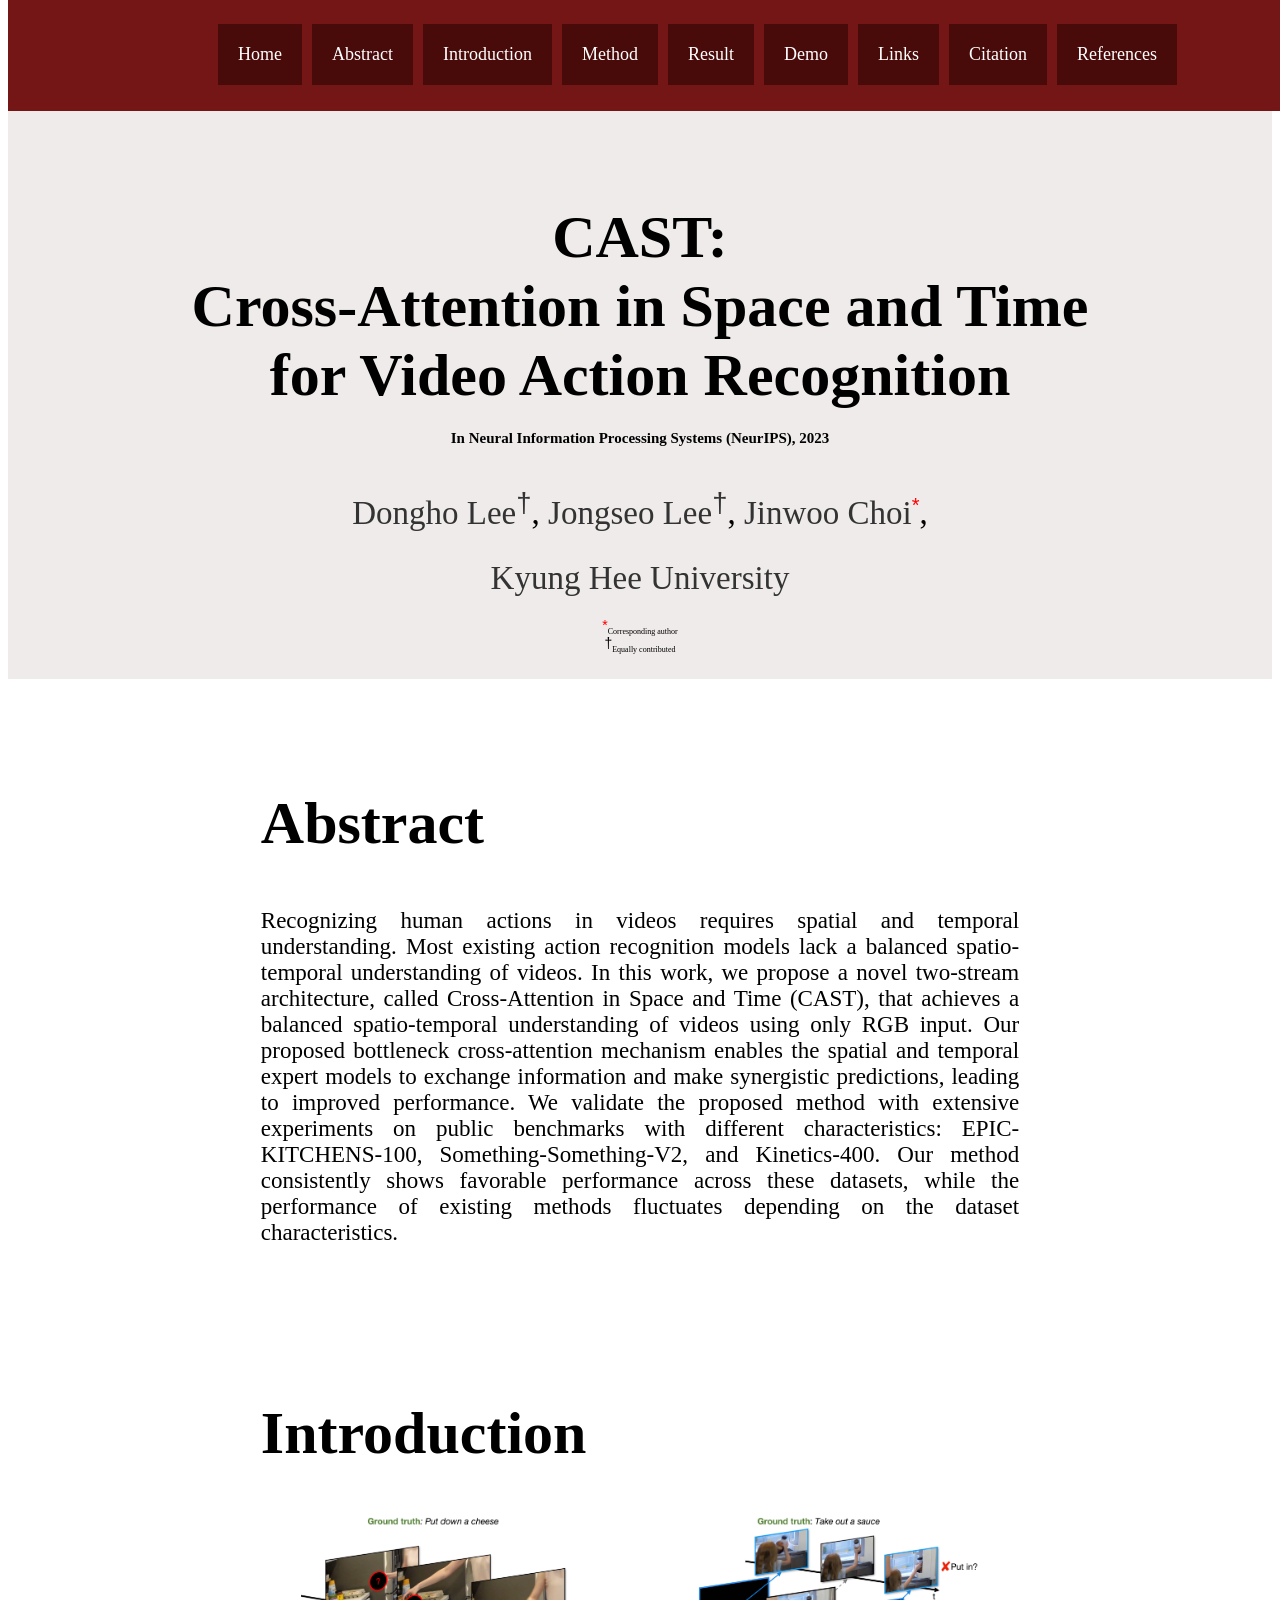
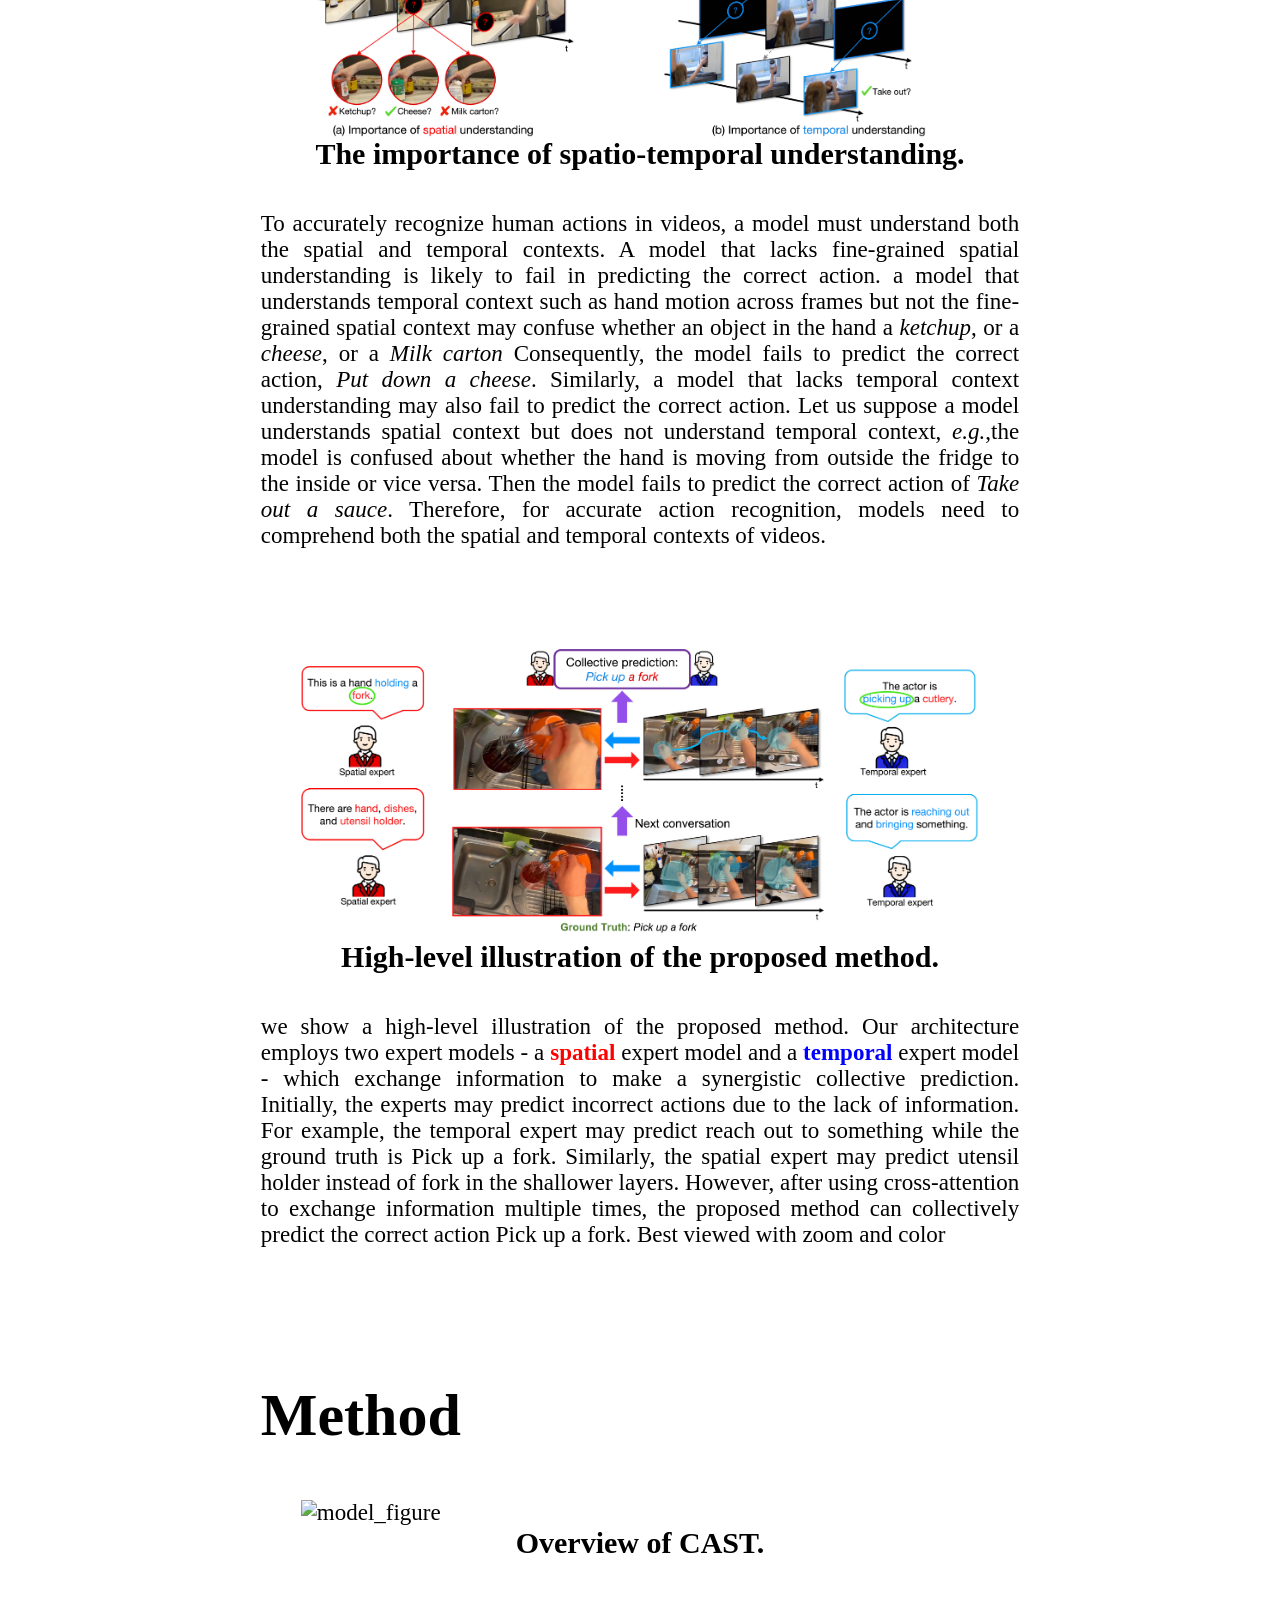
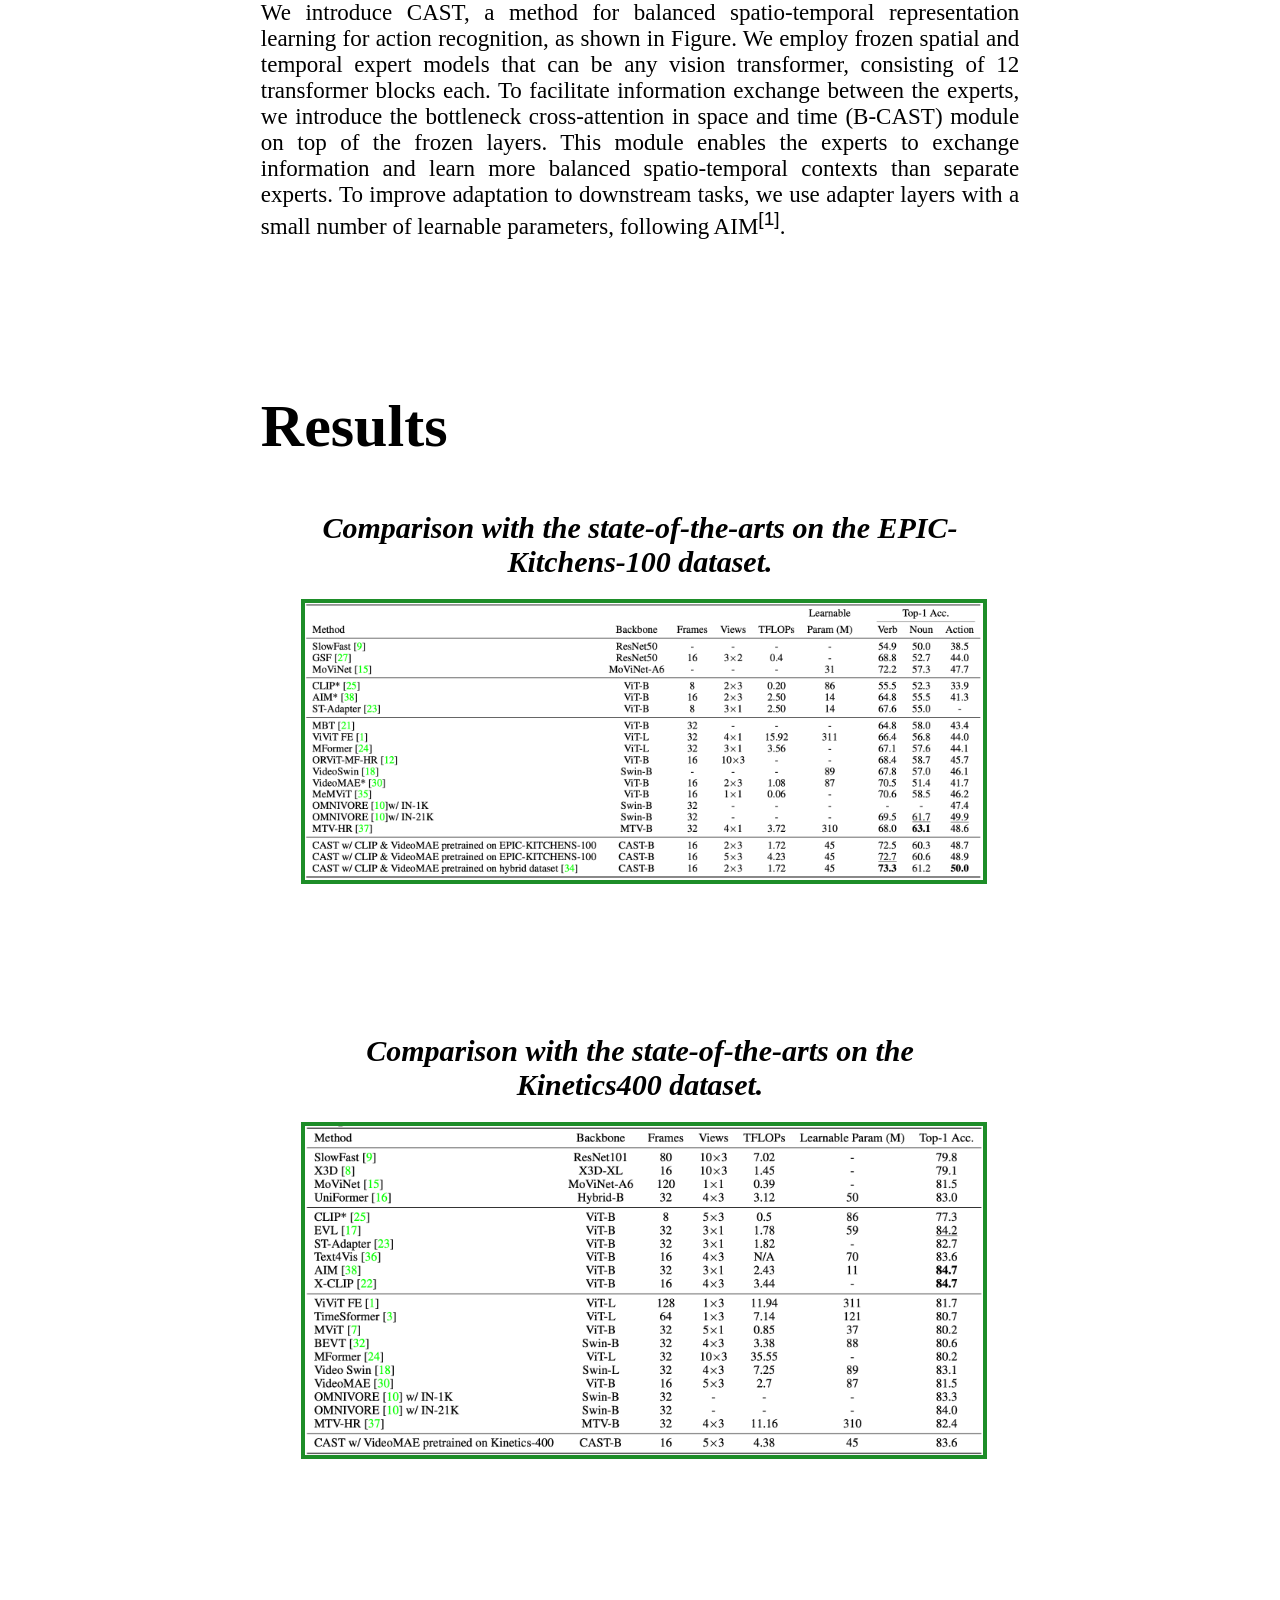
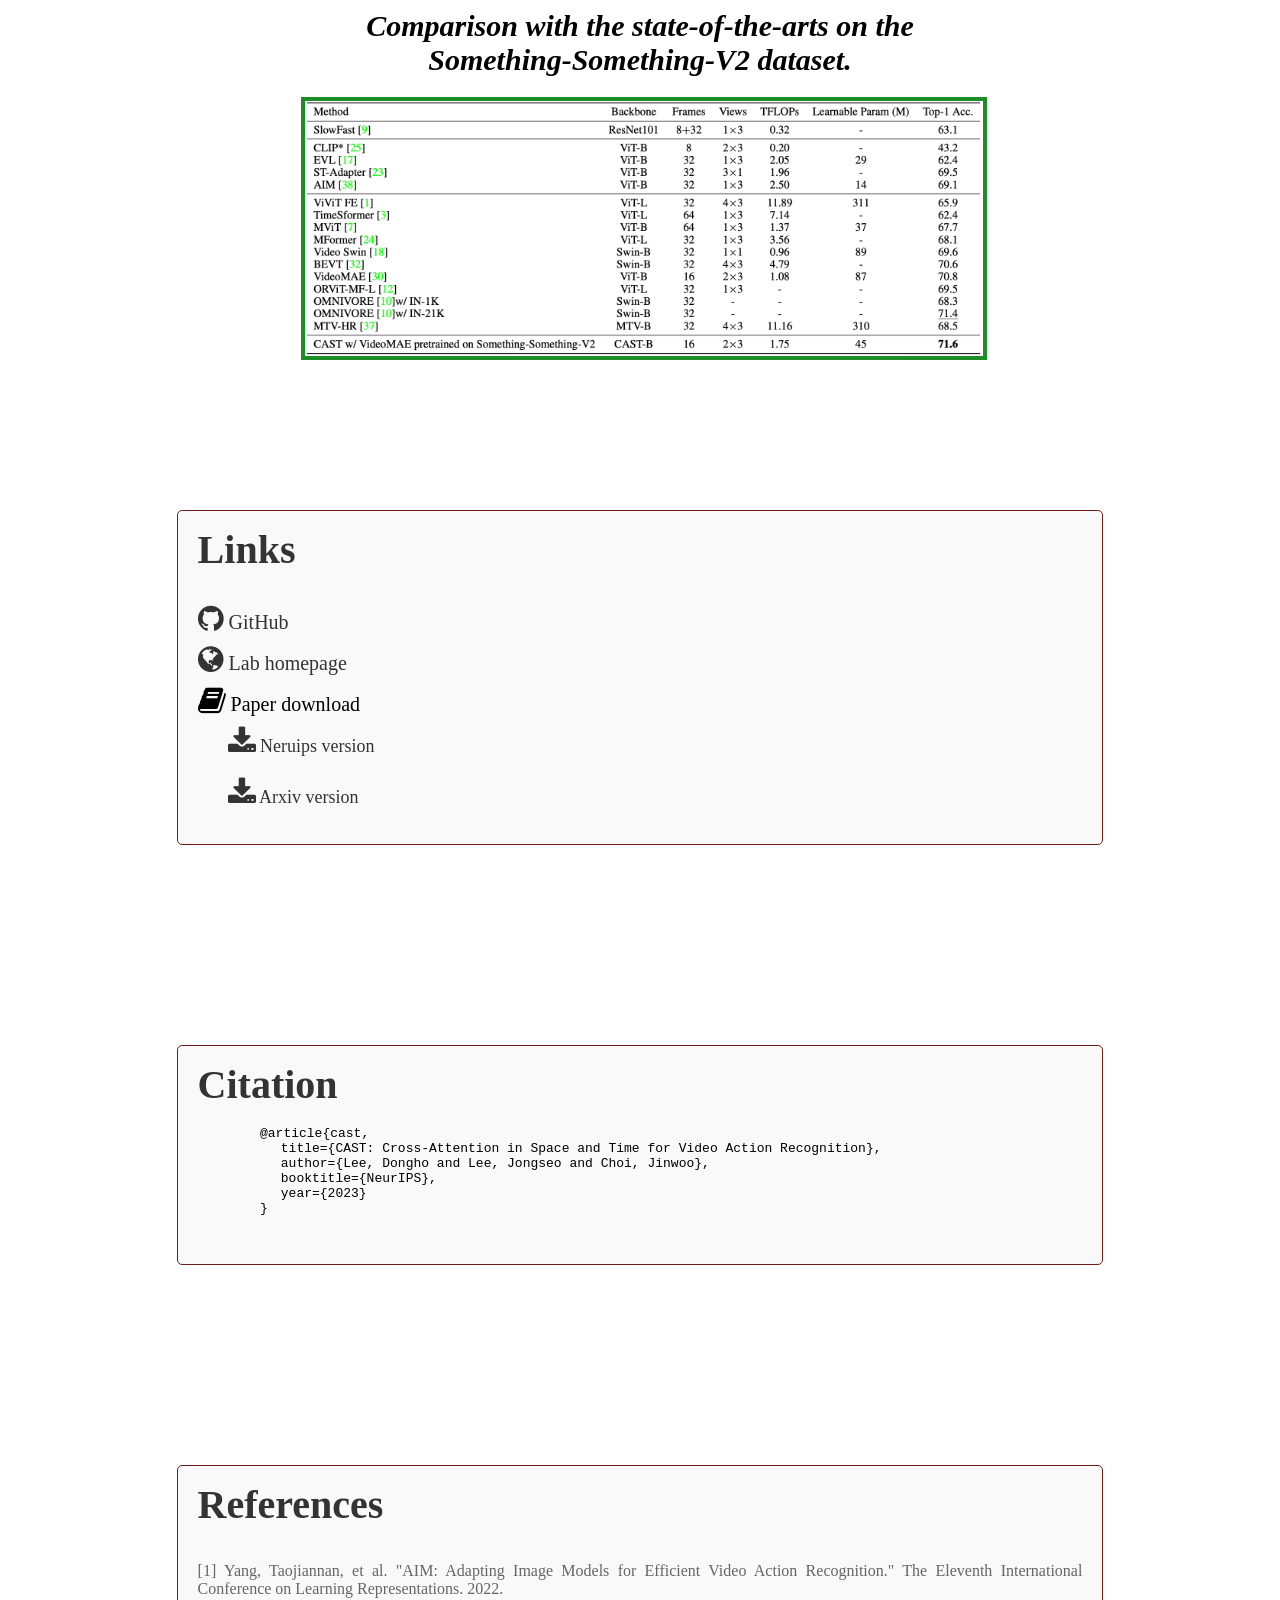
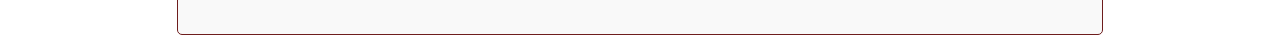
==== docs/index.html @ 3814b24b "ADD bibtex" ====
<!DOCTYPE html>
<html>

<head>
    <title>Your Research Paper</title>
    <link rel="stylesheet" type="text/css" href="styles.css"> <!-- CSS 파일을 연결합니다 -->
    <meta name="author" content="Taojiannan Yang, Yi Zhu, Yusheng Xie, Aston Zhang, Chen Chen, Mu Li">
    <link rel="stylesheet" href="https://cdnjs.cloudflare.com/ajax/libs/font-awesome/4.7.0/css/font-awesome.min.css">

</head>

<body>
    <section id="home">
    </section>
    <header class="red-bar">
        <nav>
            <ul>
                <li><a href="#home">Home</a></li>
                <li><a href="#abstract">Abstract</a></li>
                <li><a href="#introduction">Introduction</a></li>
                <li><a href="#method">Method</a></li>
                <li><a href="#results">Result</a></li>
                <li><a href="#demo">Demo</a></li>
                <li><a href="#links">Links</a></li>
                <li><a href="#citation">Citation</a></li>
                <li><a href="#references">References</a></li>
            </ul>
        </nav>
    </header>


    <div class="author_information">

        <div class="container"></div>
        <section id="paper">
            <h2>CAST:<br>Cross-Attention in Space and Time<br>for Video Action Recognition</h2>
            <!-- 논문 내용을 이어서 작성합니다 -->
        </section>
        <section id="conference">
            <h3>In Neural Information Processing Systems (NeurIPS), 2023</h3>
        </section>
        <p class="authors">
            <a href="" id="dongho">Dongho Lee<sup>†</sup></a>,
            <a href="https://github.com/jong980812" id="jongseo">Jongseo Lee<sup>†</sup></a>,
            <a href="https://sites.google.com/site/jchoivision/" id="jinwoo">Jinwoo Choi<sup>*</sup></a>,

        </p>
        <p class="authors">
            <a href="https://www.khu.ac.kr/eng/main/index.do">Kyung Hee University<sup></sup></a>
        </p>

        <section id="corresponding">
            <sup>*</sup>Corresponding author<br>
            <sup style="color: black;">†</sup>Equally contributed
            <!-- 논문 내용을 이어서 작성합니다 -->
        </section>
    </div>
    <!-- Abstract 문단 추가 -->
    <section id="abstract">
        <h1>Abstract</h1>
        <p>Recognizing human actions in videos requires spatial and temporal understanding.
            Most existing action recognition models lack a balanced spatio-temporal understanding of videos.

            In this work, we propose a novel two-stream architecture, called Cross-Attention in Space and Time
            (CAST), that achieves a balanced spatio-temporal understanding of videos using only RGB input.

            Our proposed bottleneck cross-attention mechanism enables the spatial and temporal expert models to
            exchange information and make synergistic predictions, leading to improved performance.

            We validate the proposed method with extensive experiments on public benchmarks with different
            characteristics: EPIC-KITCHENS-100, Something-Something-V2, and Kinetics-400.

            Our method consistently shows favorable performance across these datasets, while the performance of
            existing methods fluctuates depending on the dataset characteristics.
        </p>
    </section>
    <section id="introduction">
        <h1>Introduction</h1>

        <!-- 첫 번째 그림 및 내용 -->
        <!-- 그림 추가: 이미지 파일 경로를 src에 설정 -->
        <figure>
            <img src="figure/introduction.jpg" alt="introduction_figure" class="introduction">
            <figcaption><strong>The importance of spatio-temporal understanding.</strong></figcaption>
        </figure>
        <p>To accurately recognize human actions in videos, a model must understand both the spatial and temporal
            contexts. A model that lacks fine-grained spatial understanding is likely to fail in predicting the correct
            action.
            a model that understands temporal context such as hand motion across frames but not the fine-grained spatial
            context may confuse whether an object in the hand a <em>ketchup</em>, or a <em>cheese</em>, or a <em>Milk
                carton</em>
            Consequently, the model fails to predict the correct action, <em>Put down a cheese</em>. Similarly, a
            model that lacks temporal context understanding may also fail to predict the correct action.
            Let us suppose a model understands spatial context but does not understand temporal
            context, <em>e.g.</em>,the model is confused about whether the hand is moving from outside the fridge to the
            inside or
            vice versa. Then the model fails to predict the correct action of <em>Take out a sauce</em>. Therefore, for
            accurate action recognition, models need to comprehend both the spatial and temporal contexts of videos.
        </p>
        <figure>
            <img src="figure/motivation.jpg" alt="motivation_figure" class="motivation">
            <figcaption><strong>High-level illustration of the proposed method.</strong></figcaption>
        </figure>

        <p>we show a high-level illustration of the proposed method. Our architecture employs two expert models - a
            <span class="red-text">spatial</span> expert model and a <span class="blue-text">temporal </span>expert
            model - which exchange information to make a synergistic
            collective prediction.
            Initially, the experts may predict incorrect actions due to the lack of information. For example, the
            temporal expert may predict reach out to something while the ground truth is Pick up a fork. Similarly,
            the spatial expert may predict utensil holder instead of fork in the shallower layers. However, after
            using cross-attention to exchange information multiple times, the proposed method can collectively
            predict the correct action Pick up a fork. Best viewed with zoom and color
        </p>
    </section>
    <section id="method">
        <h1>Method</h1>

        <!-- 첫 번째 그림 및 내용 -->
        <!-- 그림 추가: 이미지 파일 경로를 src에 설정 -->
        <figure>
            <img src="figure/model.jpg" alt="model_figure" class="model">
            <figcaption><strong> Overview of CAST.</strong></figcaption>
        </figure>
        <p>We introduce CAST, a method for balanced spatio-temporal representation learning for action recognition, as
            shown in Figure. We employ frozen spatial and temporal expert models that can be any
            vision transformer, consisting of 12 transformer blocks each. To facilitate information exchange between the
            experts, we introduce the bottleneck cross-attention in space and time (B-CAST) module on top of the frozen
            layers. This module enables the experts to exchange information and learn more balanced spatio-temporal
            contexts than separate experts. To improve adaptation to downstream tasks, we use adapter layers with a
            small number of learnable parameters, following AIM<sup>[1]</sup>.</p>
    </section>


    <section id="results">
        <h1>Results</h1>
        <figure>
            <figcaption><strong> Comparison with the state-of-the-arts on the EPIC-Kitchens-100 dataset.</strong></figcaption>
            <img src="table/EK100.png" alt="EK100" class="model">
        </figure>
        <figure>
            <figcaption><strong> Comparison with the state-of-the-arts on the Kinetics400 dataset.</strong></figcaption>
            <img src="table/K400.png" alt="K400" class="model">
        </figure>
        <figure>
            <figcaption><strong> Comparison with the state-of-the-arts on the Something-Something-V2 dataset.</strong></figcaption>
            <img src="table/SSV2.png" alt="SSV2" class="model">
        </figure>
    </section>

    <section id="links">
        <h1>Links</h1>
        <ul>
            <li><a href="https://github.com/potatowarriors/CAST"><i class="fa fa-github"></i> GitHub</a></li>
            <li><a href="https://vll.khu.ac.kr/"><i class="fa fa-globe"></i> Lab homepage</a></li>
            <li>
                <i class="fa fa-book"></i> Paper download
                <ul>
                    <li><a href="#"><i class="fa fa-download"></i> Neruips version</a></li>
                    <li><a href="#"><i class="fa fa-download"></i> Arxiv version</a></li>
                </ul>
            </li>
        </ul>
    </section>
    
    
  <section id="citation">
    <h1>Citation</h1>
    <p style="font-family: monospace; font-size: 1em; white-space: pre;">
        @article{cast,
        &emsp; title={CAST: Cross-Attention in Space and Time for Video Action Recognition},
        &emsp; author={Lee, Dongho and Lee, Jongseo and Choi, Jinwoo},
        &emsp; booktitle={NeurIPS},
        &emsp; year={2023}
        }
    </p>
</section>

    <section id="references">
        <h1>References</h1>
        <p>[1] Yang, Taojiannan, et al. "AIM: Adapting Image Models for Efficient Video Action Recognition." The Eleventh International Conference on Learning Representations. 2022.</p>
    </section>

    

    
</body>

</html>
---- docs/styles.css ----
/* 메뉴 바 스타일 */
/* CSS for uniform h1 font size */
h1 {
    font-size: 40px;
    /* Define your desired font size here */
}

.red-bar {
    background-color: #751616;
    /* 짙은 빨간색 배경색을 설정합니다 */
    color: #fff;
    /* 텍스트 색상을 흰색으로 설정합니다 */
    position: fixed;
    width: 100%;
    /* 위아래 패딩을 추가합니다 */
    padding-left: 200px;
    margin-top: -10px;
}

/* 메뉴 목록 스타일 */
.red-bar ul {
    list-style: none;
    /* 목록 마커를 제거합니다 */
    padding: 0;
}

/* 메뉴 항목 스타일 */
.red-bar ul li {
    display: inline;
    font-family: 'Times New Roman', Times, serif;
    
    font-size: 18px;
    margin-right: 10px;
    background-color: #490a0a;
    padding: 20px 20px;
    text-align: center;
    /* 텍스트 가운데 정렬 추가 */
}

/* 가운데 정렬을 위해 메뉴 바 높이를 조절 */
.red-bar ul {
    list-style: none;
    padding: 10px;
    height: 100%;
    /* 메뉴 바 높이 100%로 설정 */
    display: flex;
    /* 텍스트를 수평 중앙에 정렬 */
    align-items: center;
    /* 텍스트를 수직 중앙에 정렬 */
}

/* 링크 스타일 */
.red-bar a {
    text-decoration: none;
    color: #fff;
}

/* 논문 제목 스타일 */
/* 논문 제목 스타일 예제 */
#paper h2 {
    font-size: 60px;
    /* 글자 크기 설정 */
    color: #000;
    /* 글자 색상 설정 */
    text-align: center;
    /* 가운데 정렬 */
    /* 다른 스타일 속성 추가 가능 */
    font-family: 'Times New Roman', Times, serif;
    background-color: #f0ebeb;
    padding: 20px;
    margin-top: 150px;
    /* 패딩 추가 */

}

/* 저자 정보 컨테이너 스타일 */
.author_information {
    background-color: #f0ebeb;
    /* 배경색 설정 */
    padding: 25px;
    /* 패딩 추가 */
}

/* 저자 목록 스타일 */
.authors {
    font-family: 'Times New Roman', Times, serif;
    /* 폰트 설정 */
    font-size: 20px;
    /* 글자 크기 설정 */
    margin: 0;
    /* 기본 마진 제거 */
    text-align: center;
}


/* 이름 위에 밑줄 스타일 설정 */
.authors a:before {
    content: '';
    /* 가상 요소의 내용은 없음 */
    position: absolute;
    /* 절대 위치 설정 */
    width: 100%;
    /* 너비를 100%로 설정하여 텍스트 아래로 확장 */
    height: 1px;
    /* 밑줄 높이 설정 */
    background-color: #333;
    /* 밑줄 색상 설정 */
    bottom: 0;
    /* 텍스트 아래에 위치 */
    left: 0;
    /* 왼쪽 정렬 */
    transform: scaleX(0);
    /* 초기에 밑줄을 숨김 */
    transition: transform 0.3s;
    /* 변환 효과 지속 시간 설정 */

}

.authors a:hover:before {
    transform: scaleX(1);
    /* 밑줄을 나타나게 함 */
    transform-origin: center;
    /* 중앙에서 시작 */
    background-color: #fc0000;
    /* 밑줄 색상 변경 */
}

/* 마우스 호버 효과: 밑줄 나타남 */

/* 학교이름 */
.author_information p {
    font-family: 'Times New Roman', Times, serif;
    /* 폰트 설정 */
    font-size: 33px;
    /* 글자 크기 설정 */
    color: #000000;
    /* 글자 색상 설정 */
    margin: 20px;
    /* 기본 마진 제거 */
}

/* 각 저자 이름 사이에 수표 스타일 */
#jinwoo sup {
    font-size: 20px;
    /* 글자 크기 설정 */
    color: #fc0000;
    /* 빨간색으로 설정 */
}
sup {
    font-family:sans-serif;

}

/* 이름에 호버 효과 스타일 */
.authors a {
    text-decoration: none;
    /* 링크 밑줄 제거 */
    color: #8a4230;
    /* 기본 글자 색상 */
    position: relative;
    /* 상대 위치 설정 */
    transition: color 0.5s, transform 0.5s;
    /* 색상과 변형에 대한 전환 효과 추가 */

}

.authors a {
    color: #333;
    /* 글자 색상 설정 */
    position: relative;
    /* 상대 위치 설정 */
}

.authors a:hover {
    color: #ff0000;
    /* 호버 상태에서 글자 색상을 빨간색으로 변경 */
    transform: scale(1.2);
    /* 호버 상태에서 글자 크기를 확대 */
}


/* * 스타일 */
#corresponding sup {
    color: #fc0000;
    /* 상위 첨자(* 텍스트) 색상을 빨간색으로 설정 */
    font-size: 14px;
    /* 상위 첨자(* 텍스트)의 글자 크기 설정 */
}

#corresponding {
    color: #000000;
    /* "Corresponding author" 글자 색상을 빨간색으로 설정 */
    font-size: 8px;
    /* 글자 크기 설정 */
    text-align: center;
}

#abstract {
    margin-top: 10px;
    padding: 20px;
    font-size: 20px;
    font-family:'Times New Roman', Times, serif;
}


/*figure*/
#introduction {
    margin-top: 10px;
    font-size: 20px;
    font-family: 'Times New Roman', Times, serif;
}
#introduction figure figcaption {
    margin-top: 0px;
    margin-bottom: 40px;
    font-size: 30px;
    text-align: center;
}
.introduction {
    /* width: 1000px; */
    max-width: 100%;
    height: auto;
    display: block;

    /* margin-left: -100px; */

}
.motivation {
    max-width: 100%;
    height: auto;
    display: block;
    margin: 0 auto;
    margin-top: 100px;
}

#method {
    margin-top: 10px;
    padding: 20px;
    font-size: 20px;
    font-family: 'Times New Roman', Times, serif;
}
#method figure figcaption {
    margin-top: 0px;
    margin-bottom: 40px;

    font-size:30px;
    text-align: center;
}
.model {
    max-width: 100%;
    height: auto;
    display: block;
    margin-top: 100px;
    margin: 0 auto;
}
#results{
    font-family: 'Times New Roman', Times, serif;

}
#results figure figcaption {
    margin-bottom: 20px;
    font-size: 30px;
    font-style: italic;
    text-align: center;
}
#results figure {
    margin-bottom: 150px;
}
#results figure img {
    border: 4px solid #1d8d28;
    /* Add a blue border around the images */
}
#abstract, #introduction, #method, #results, #references {
    /* padding-left: 800px;
    padding-right: 800px; */
    padding-top: 60px; /* 메뉴 바의 높이에 맞게 조절 */
    margin-top: -60px; /* 음수값으로 위로 이동 */
    margin: 0 auto;
    max-width: 60%;
    text-align: justify;
    font-size: 23px;
}
#abstract h1, #introduction h1, #method h1, #results h1, #references h1 {

    font-size: 60px;
}
.red-text {
    color: red;
    font-weight: bold;
}

.blue-text {
    color: blue;
    font-weight: bold;
}
/* Font Awesome 아이콘 라이브러리 설정 */
@import url('https://cdnjs.cloudflare.com/ajax/libs/font-awesome/5.15.3/css/all.min.css');

/* Links 섹션 스타일 */
#links {
    background-color: #f9f9f9;
    padding: 20px;
    max-width: 70%;
    margin: 20px auto;
    border: 1px solid #6e1d1d;
    border-radius: 5px;
    text-align: left;
    margin-bottom: 200px;
}

#links h1 {
    margin-top: -5px;

    font-size: 40px;
    color: #333;
    margin-bottom: 20px;
}

#links ul {
    list-style: none;
    padding: 0;
}

#links li{
    font-size: 20px;
    padding-top: 10px;
}
#links li li {
    padding-left: 30px;
    font-size: 18px;
    margin-bottom: 10px;
}

#links a {
    text-decoration: none;
    color: #333;
    transition: color 0.3s;
}

#links a:hover {
    color: #fc0000;
}
#links i{
    font-size: 30px;
}

#citation {
    background-color: #f9f9f9;
    max-width: 70%;
    padding: 20px;
    border: 1px solid #6e1d1d;
    margin: 40px auto;
    margin-bottom: 200px;
    border-radius: 5px;
}
#citation h1 {
    margin-top: -5px;

    font-size: 40px;
    color: #333;
}
#citation p {
    margin-top: -30px;

    /* font-size: 16px; */
    color: #000000;
}


#references {
    background-color: #f9f9f9;
    max-width: 70%;
    margin-bottom: 200px;
    padding: 20px;
    border: 1px solid #6e1d1d;
    margin: 20px auto;
    border-radius: 5px;
}
#references h1 {
    margin-top: -5px;
    font-size: 40px;
    color: #333;
}
#references p {
    font-size: 16px;
    color: #666;
}

#conference h3 {
    margin-top: -50px;
    margin-bottom: 40px;
    font-size: 15px;
    font-family: 'Times New Roman', Times, serif;
    text-align: center;
}
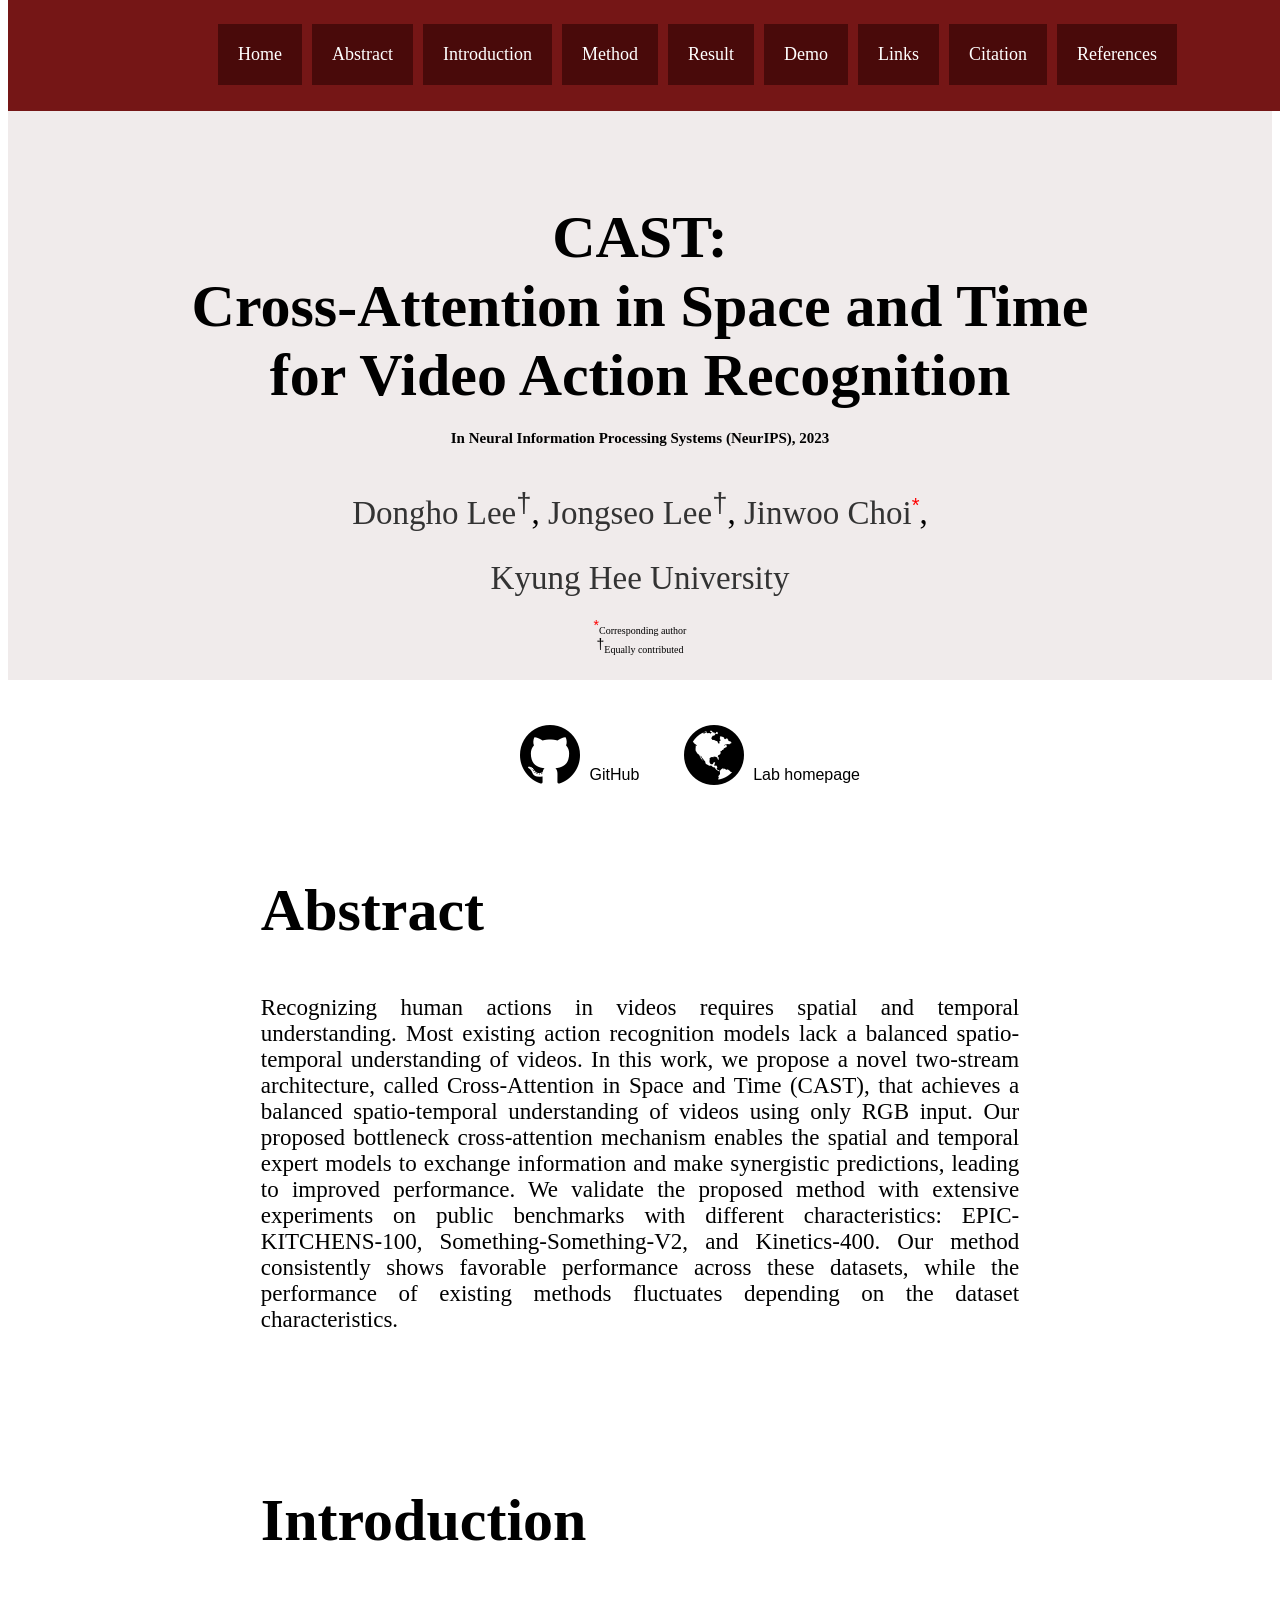
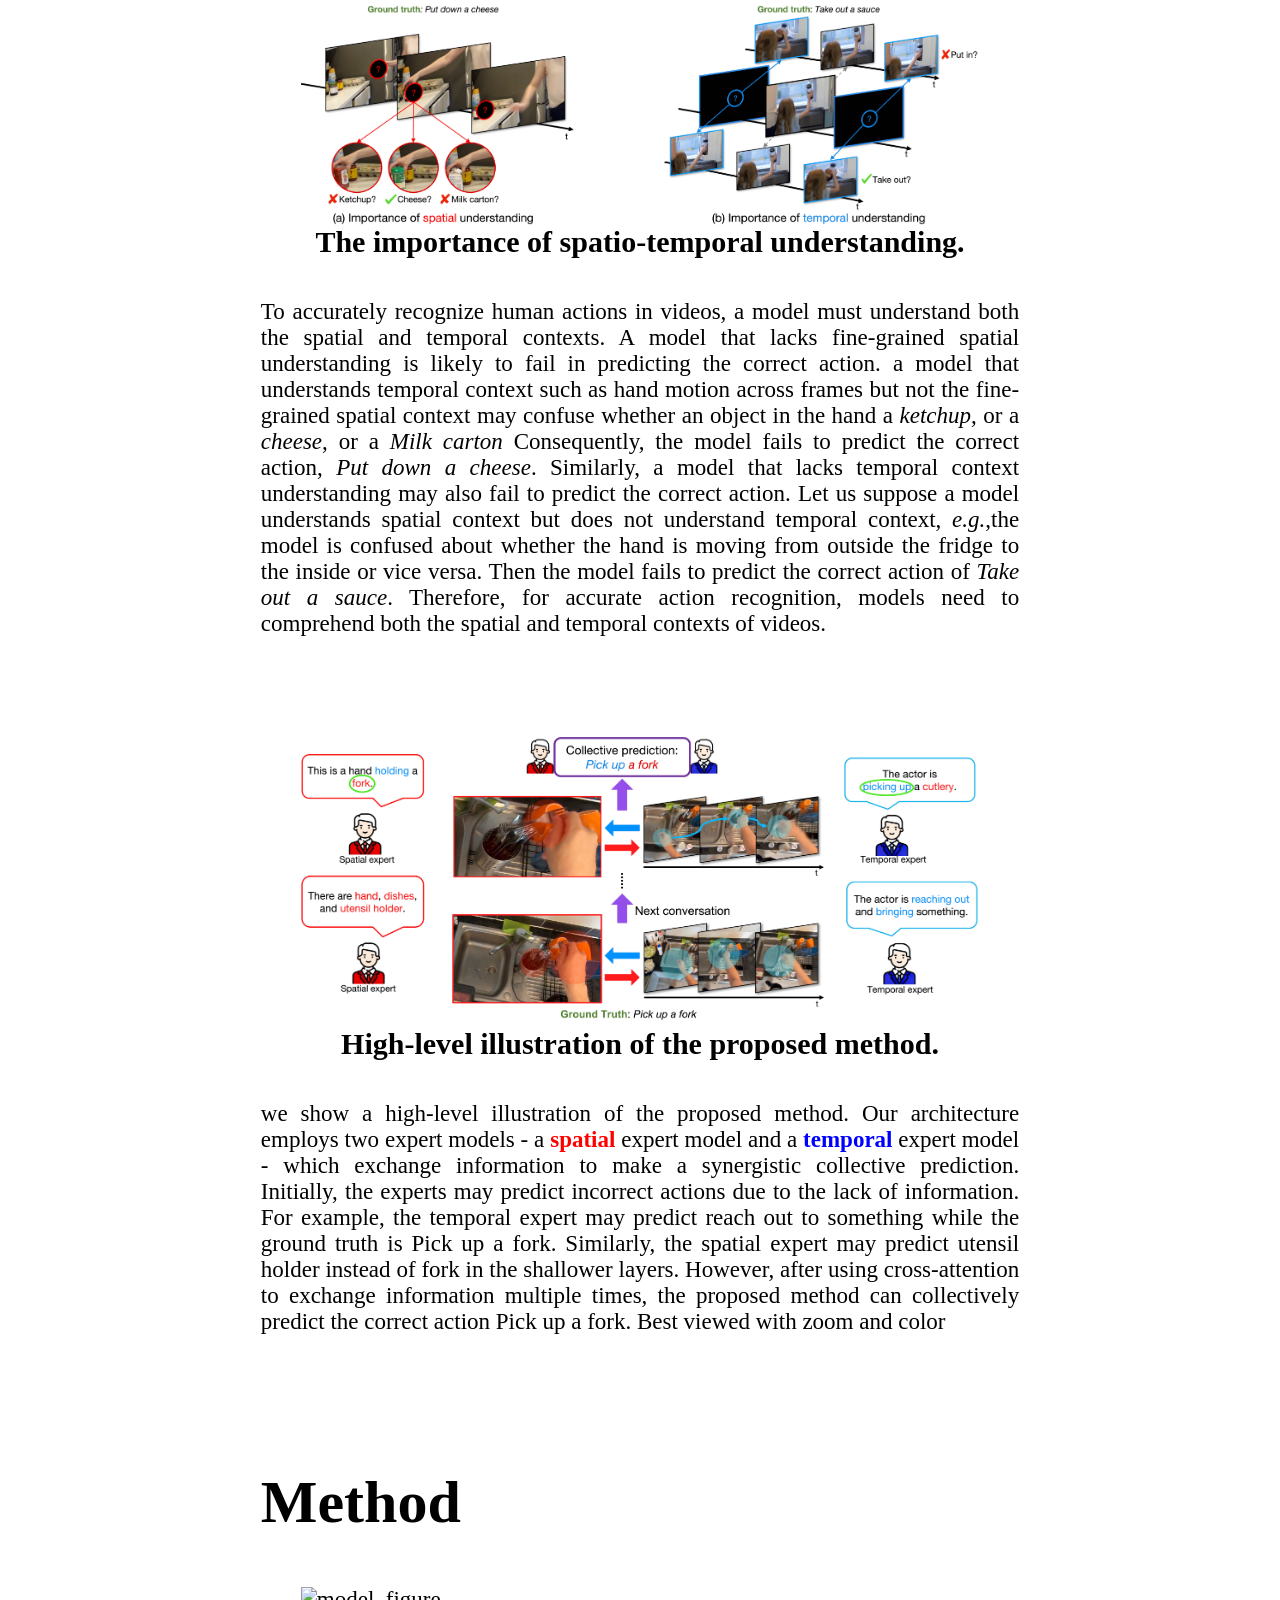
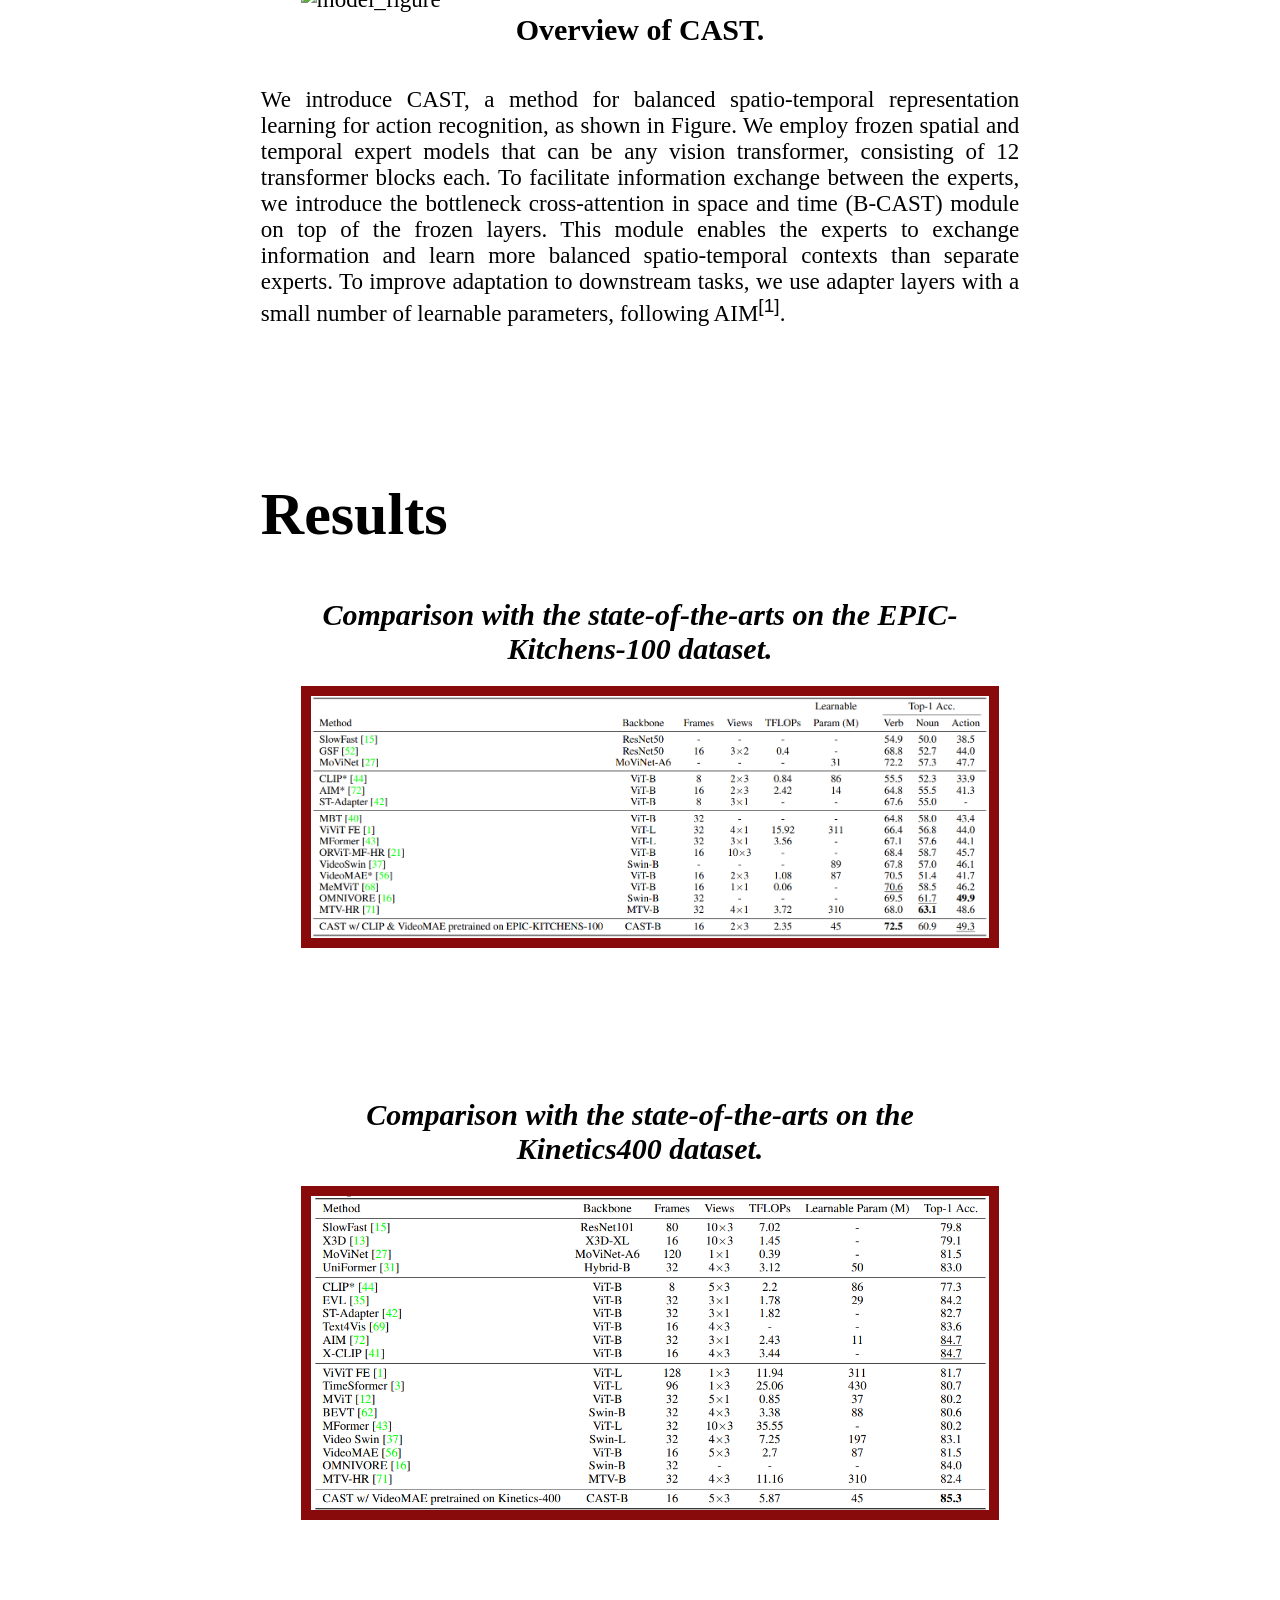
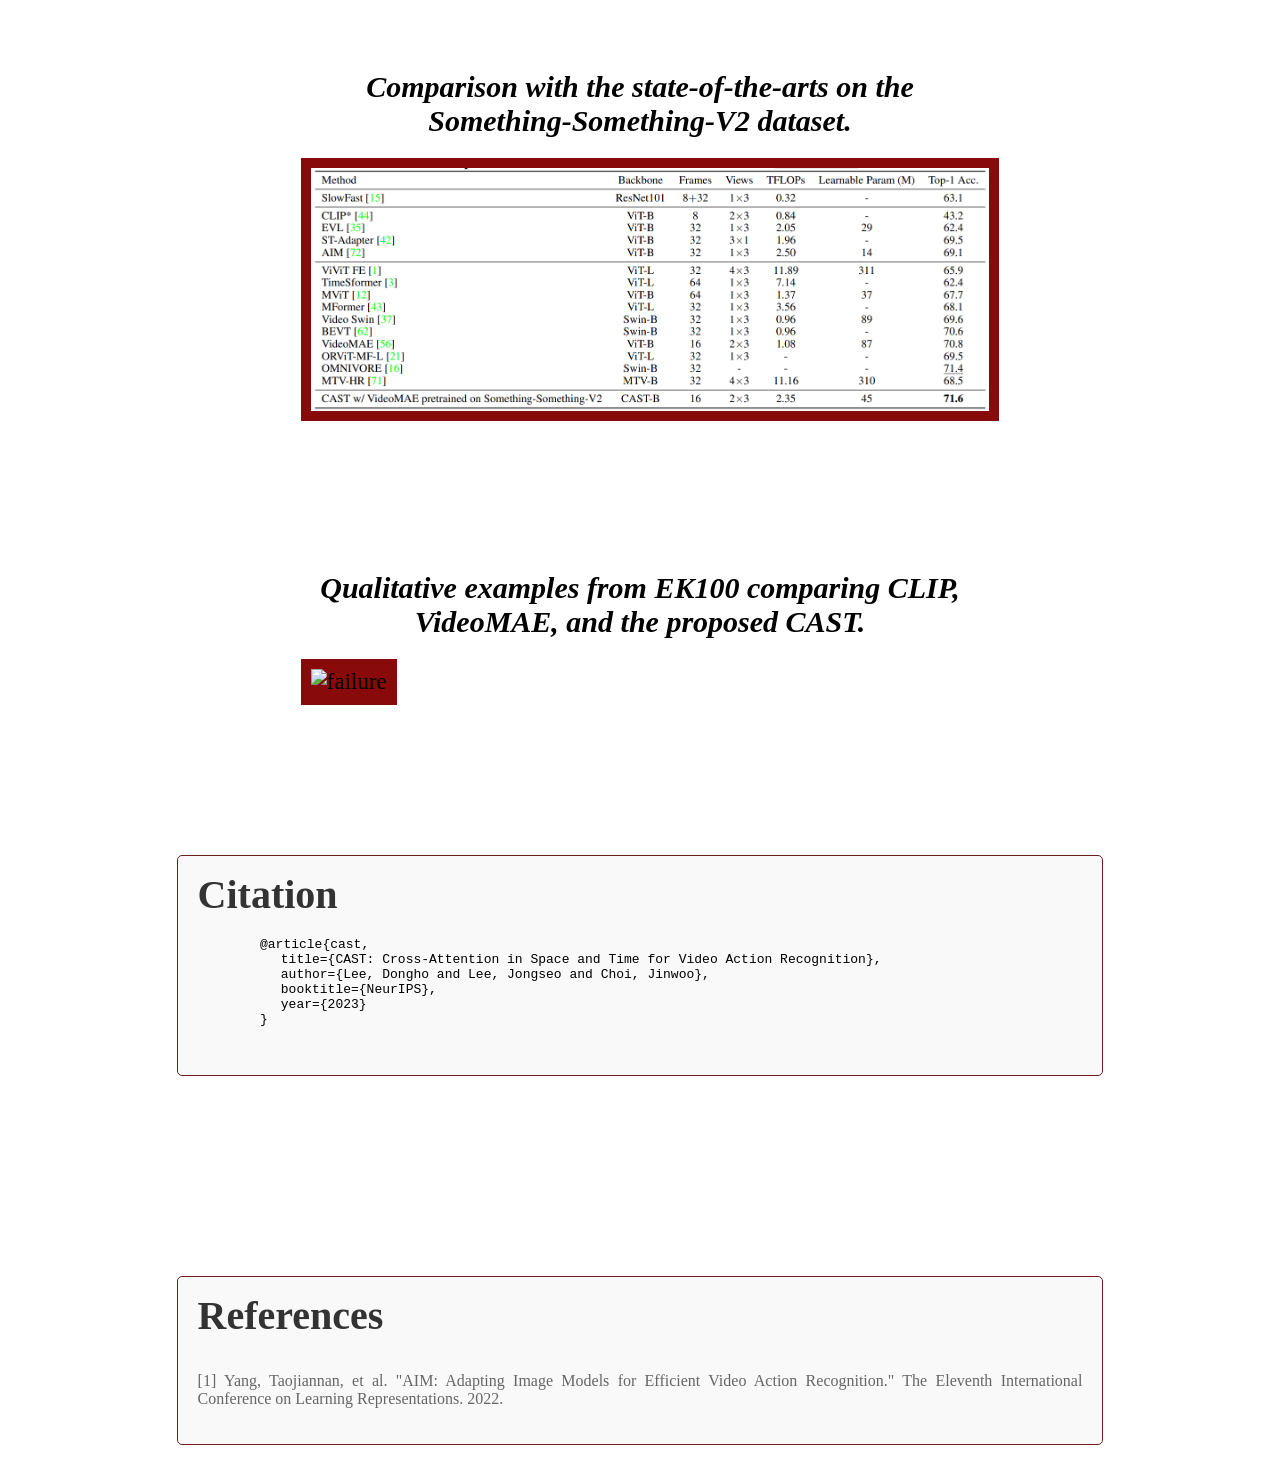
==== commit 5d0d257e: "Change table" ====
--- a/docs/index.html
+++ b/docs/index.html
@@ -2,9 +2,9 @@
 <html>
 
 <head>
-    <title>Your Research Paper</title>
+    <title>CAST:Cross-Attention in Space and Time<br>for Video Action Recognition</title>
     <link rel="stylesheet" type="text/css" href="styles.css"> <!-- CSS 파일을 연결합니다 -->
-    <meta name="author" content="Taojiannan Yang, Yi Zhu, Yusheng Xie, Aston Zhang, Chen Chen, Mu Li">
+    <meta name="author" content="Dongho Lee, Jongseo Lee, Jinwoo Choi">
     <link rel="stylesheet" href="https://cdnjs.cloudflare.com/ajax/libs/font-awesome/4.7.0/css/font-awesome.min.css">
 
 </head>
@@ -24,6 +24,9 @@
                 <li><a href="#links">Links</a></li>
                 <li><a href="#citation">Citation</a></li>
                 <li><a href="#references">References</a></li>
+                <!-- <figure>
+                    <img src="figure/LOGO.png" alt="introduction_figure" class="introduction">
+                </figure> -->
             </ul>
         </nav>
     </header>
@@ -40,13 +43,14 @@
             <h3>In Neural Information Processing Systems (NeurIPS), 2023</h3>
         </section>
         <p class="authors">
-            <a href="" id="dongho">Dongho Lee<sup>†</sup></a>,
+            <a href="https://github.com/potatowarriors/" id="dongho">Dongho Lee<sup>†</sup></a>,
             <a href="https://github.com/jong980812" id="jongseo">Jongseo Lee<sup>†</sup></a>,
             <a href="https://sites.google.com/site/jchoivision/" id="jinwoo">Jinwoo Choi<sup>*</sup></a>,
 
         </p>
         <p class="authors">
-            <a href="https://www.khu.ac.kr/eng/main/index.do">Kyung Hee University<sup></sup></a>
+            <a href="https://www.khu.ac.kr/eng/main/index.do">Kyung Hee University <sup></sup></a>
+            
         </p>
 
         <section id="corresponding">
@@ -54,8 +58,16 @@
             <sup style="color: black;">†</sup>Equally contributed
             <!-- 논문 내용을 이어서 작성합니다 -->
         </section>
+
     </div>
+
     <!-- Abstract 문단 추가 -->
+    <section id="Home_link">
+        <ul>
+            <a href="https://github.com/khuvll/CAST"><i class="fa fa-github"></i> GitHub</a>
+            <a href="https://vll.khu.ac.kr/"><i class="fa fa-globe"></i> Lab homepage</a>
+        </ul>
+    </section>
     <section id="abstract">
         <h1>Abstract</h1>
         <p>Recognizing human actions in videos requires spatial and temporal understanding.
@@ -134,6 +146,7 @@
 
     <section id="results">
         <h1>Results</h1>
+
         <figure>
             <figcaption><strong> Comparison with the state-of-the-arts on the EPIC-Kitchens-100 dataset.</strong></figcaption>
             <img src="table/EK100.png" alt="EK100" class="model">
@@ -146,12 +159,17 @@
             <figcaption><strong> Comparison with the state-of-the-arts on the Something-Something-V2 dataset.</strong></figcaption>
             <img src="table/SSV2.png" alt="SSV2" class="model">
         </figure>
-    </section>
-
-    <section id="links">
+        <figure>
+            <figcaption><strong>Qualitative examples from EK100 comparing CLIP, VideoMAE, and the proposed
+                CAST.</strong></figcaption>
+            <img src="figure/failure.jpg" alt="failure" class="failure">
+        </figure>
+    </section>
+
+    <!-- <section id="links">
         <h1>Links</h1>
         <ul>
-            <li><a href="https://github.com/potatowarriors/CAST"><i class="fa fa-github"></i> GitHub</a></li>
+            <li><a href="https://github.com/khuvll/CAST"><i class="fa fa-github"></i> GitHub</a></li>
             <li><a href="https://vll.khu.ac.kr/"><i class="fa fa-globe"></i> Lab homepage</a></li>
             <li>
                 <i class="fa fa-book"></i> Paper download
@@ -161,7 +179,7 @@
                 </ul>
             </li>
         </ul>
-    </section>
+    </section> -->
     
     
   <section id="citation">
--- a/docs/styles.css
+++ b/docs/styles.css
@@ -54,7 +54,11 @@
     text-decoration: none;
     color: #fff;
 }
-
+.red-bar ul img {
+    max-width: 10%;
+    text-align: center;
+    /* 텍스트 가운데 정렬 추가 */
+}
 /* 논문 제목 스타일 */
 /* 논문 제목 스타일 예제 */
 #paper h2 {
@@ -190,7 +194,7 @@
 #corresponding {
     color: #000000;
     /* "Corresponding author" 글자 색상을 빨간색으로 설정 */
-    font-size: 8px;
+    font-size: 10px;
     /* 글자 크기 설정 */
     text-align: center;
 }
@@ -266,9 +270,13 @@
     margin-bottom: 150px;
 }
 #results figure img {
-    border: 4px solid #1d8d28;
+    max-width: 100%;
+    background-color: #890a0a;
+    padding: 10px;
+
     /* Add a blue border around the images */
 }
+
 #abstract, #introduction, #method, #results, #references {
     /* padding-left: 800px;
     padding-right: 800px; */
@@ -393,3 +401,45 @@
     text-align: center;
 }
 
+#Home_link {
+    margin-left: 100px;
+    margin-top: 40px;
+    text-align: center;
+    margin-bottom: -40px;
+    font-family:Arial, Helvetica, sans-serif
+}
+
+#Home_link ul {
+    list-style: none;
+    padding: 0;
+}
+
+#Home_link li {
+    display: flex;
+    align-items: center;
+    margin: 10px 0;
+}
+
+#Home_link i {
+    margin-right: 5px;
+    font-size: 70px;
+}
+
+#Home_link a {
+    text-decoration: none;
+    color: #000000;
+    /* padding: 25px 20px; */
+    padding-top: 50px;
+    padding-left: 10px;
+    padding-right: 10px;
+    padding-bottom: 10px;
+    border-radius: 5px;
+    transition: background-color 0.3s, color 0.3s;
+    margin-left: 10px; /* 왼쪽 패딩 추가 */
+    margin-right: 10px; /* 오른쪽 패딩 추가 */
+}
+
+#Home_link a:hover {
+    background-color: #993030; /* 호버 상태에서 배경 색상 변경 */
+    color: #fff; /* 호버 상태에서 텍스트 색상 변경 */
+}
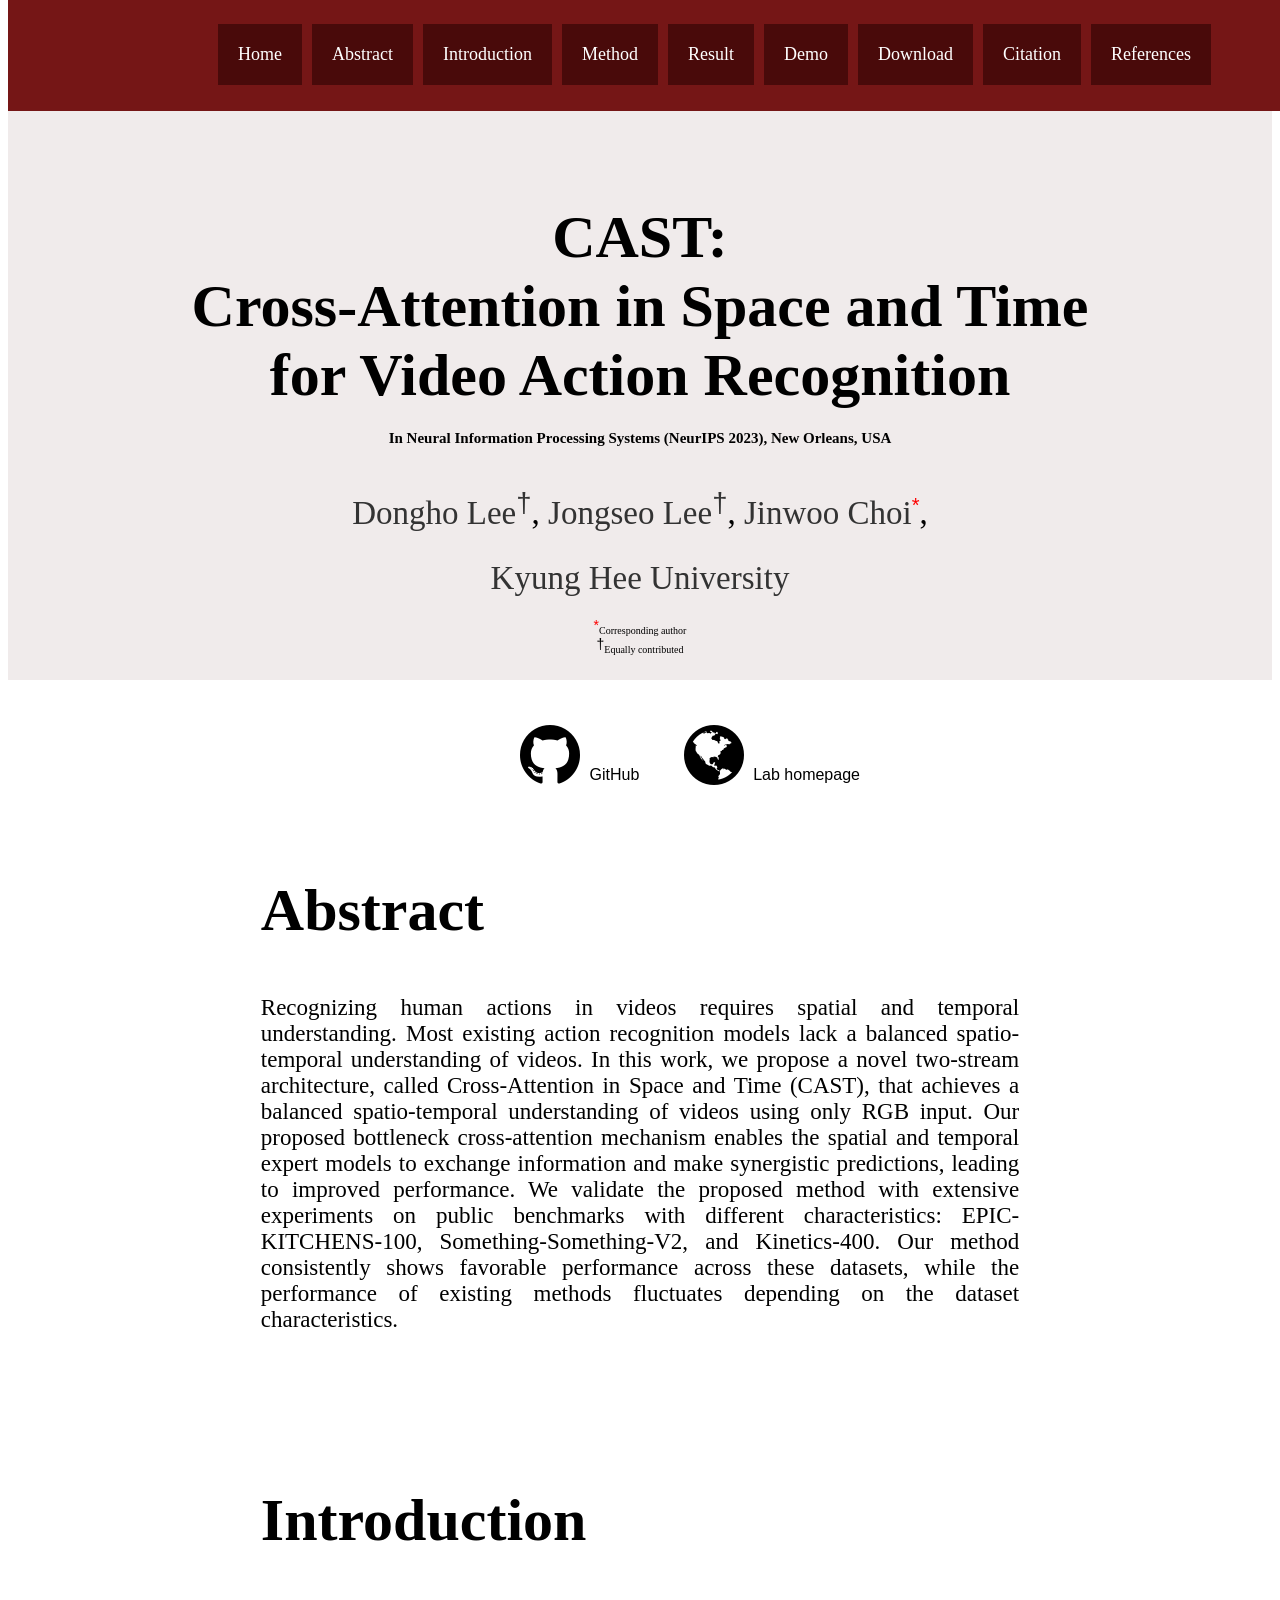
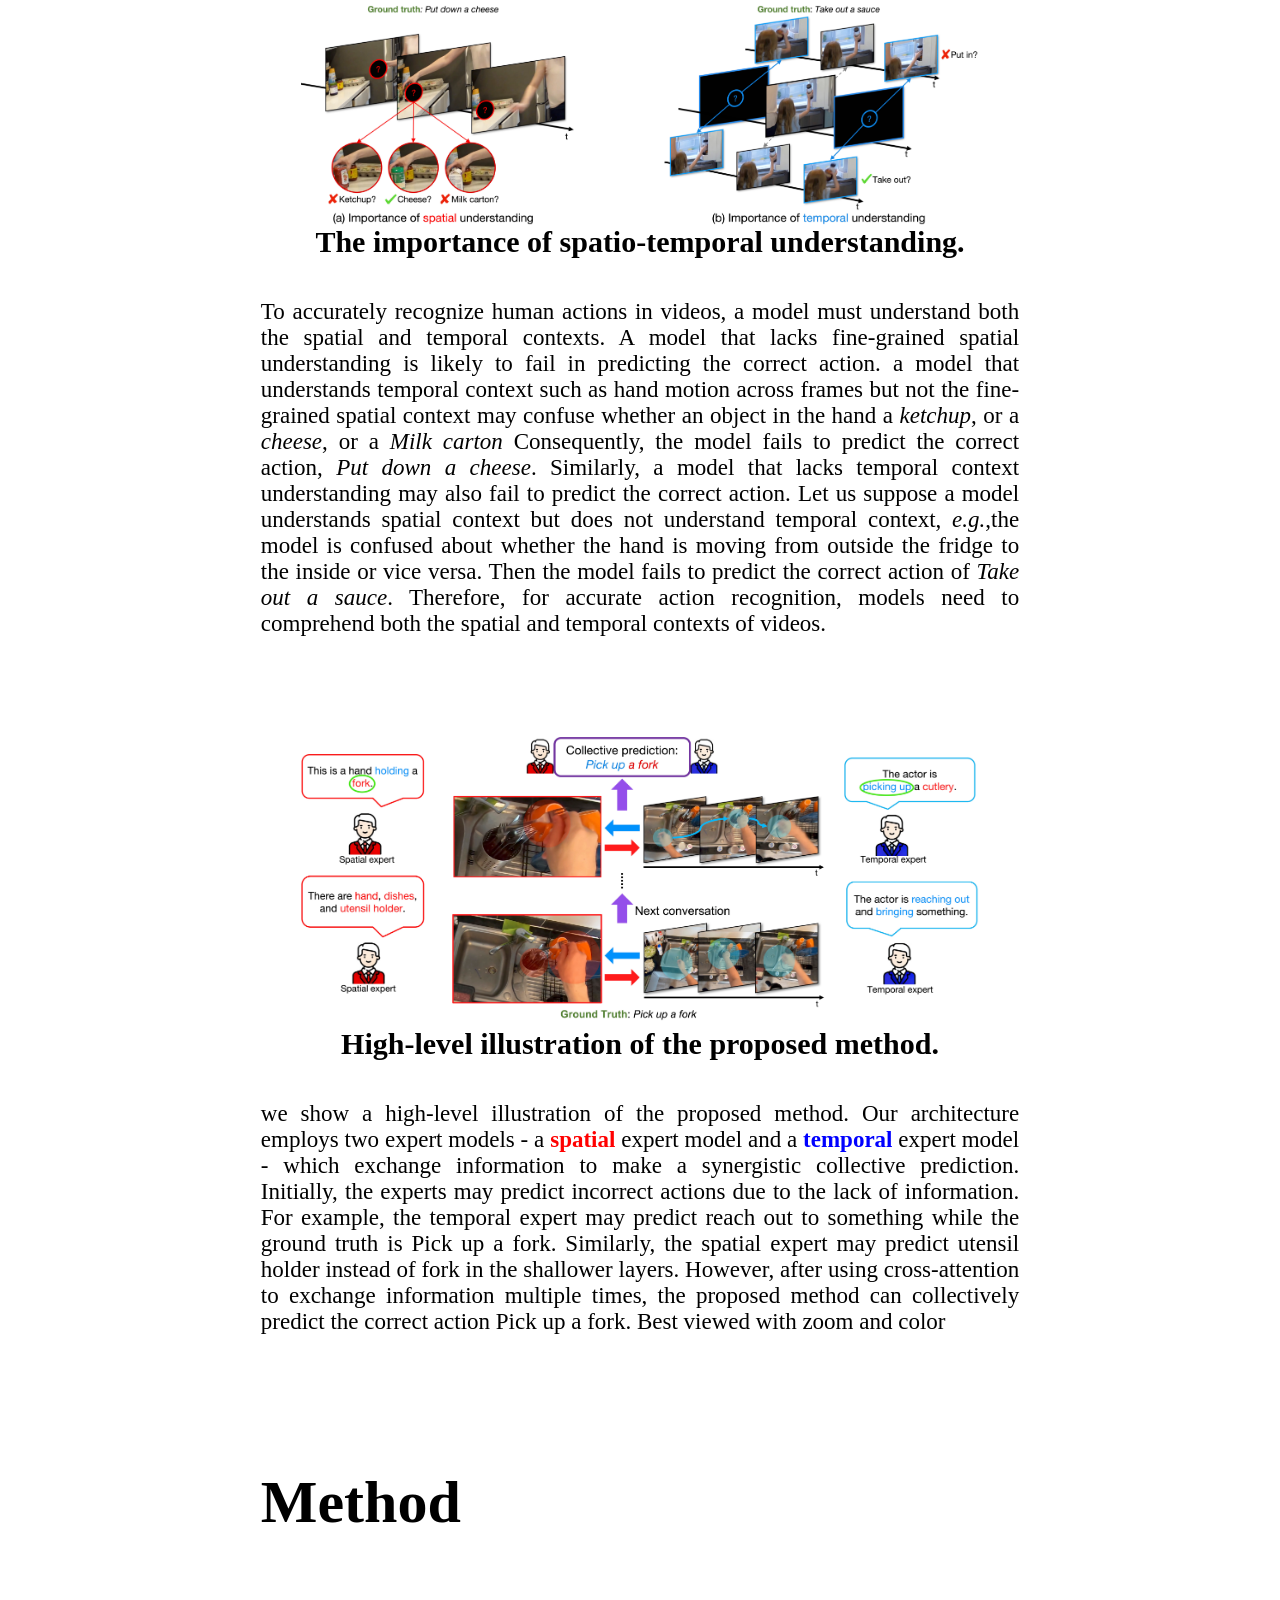
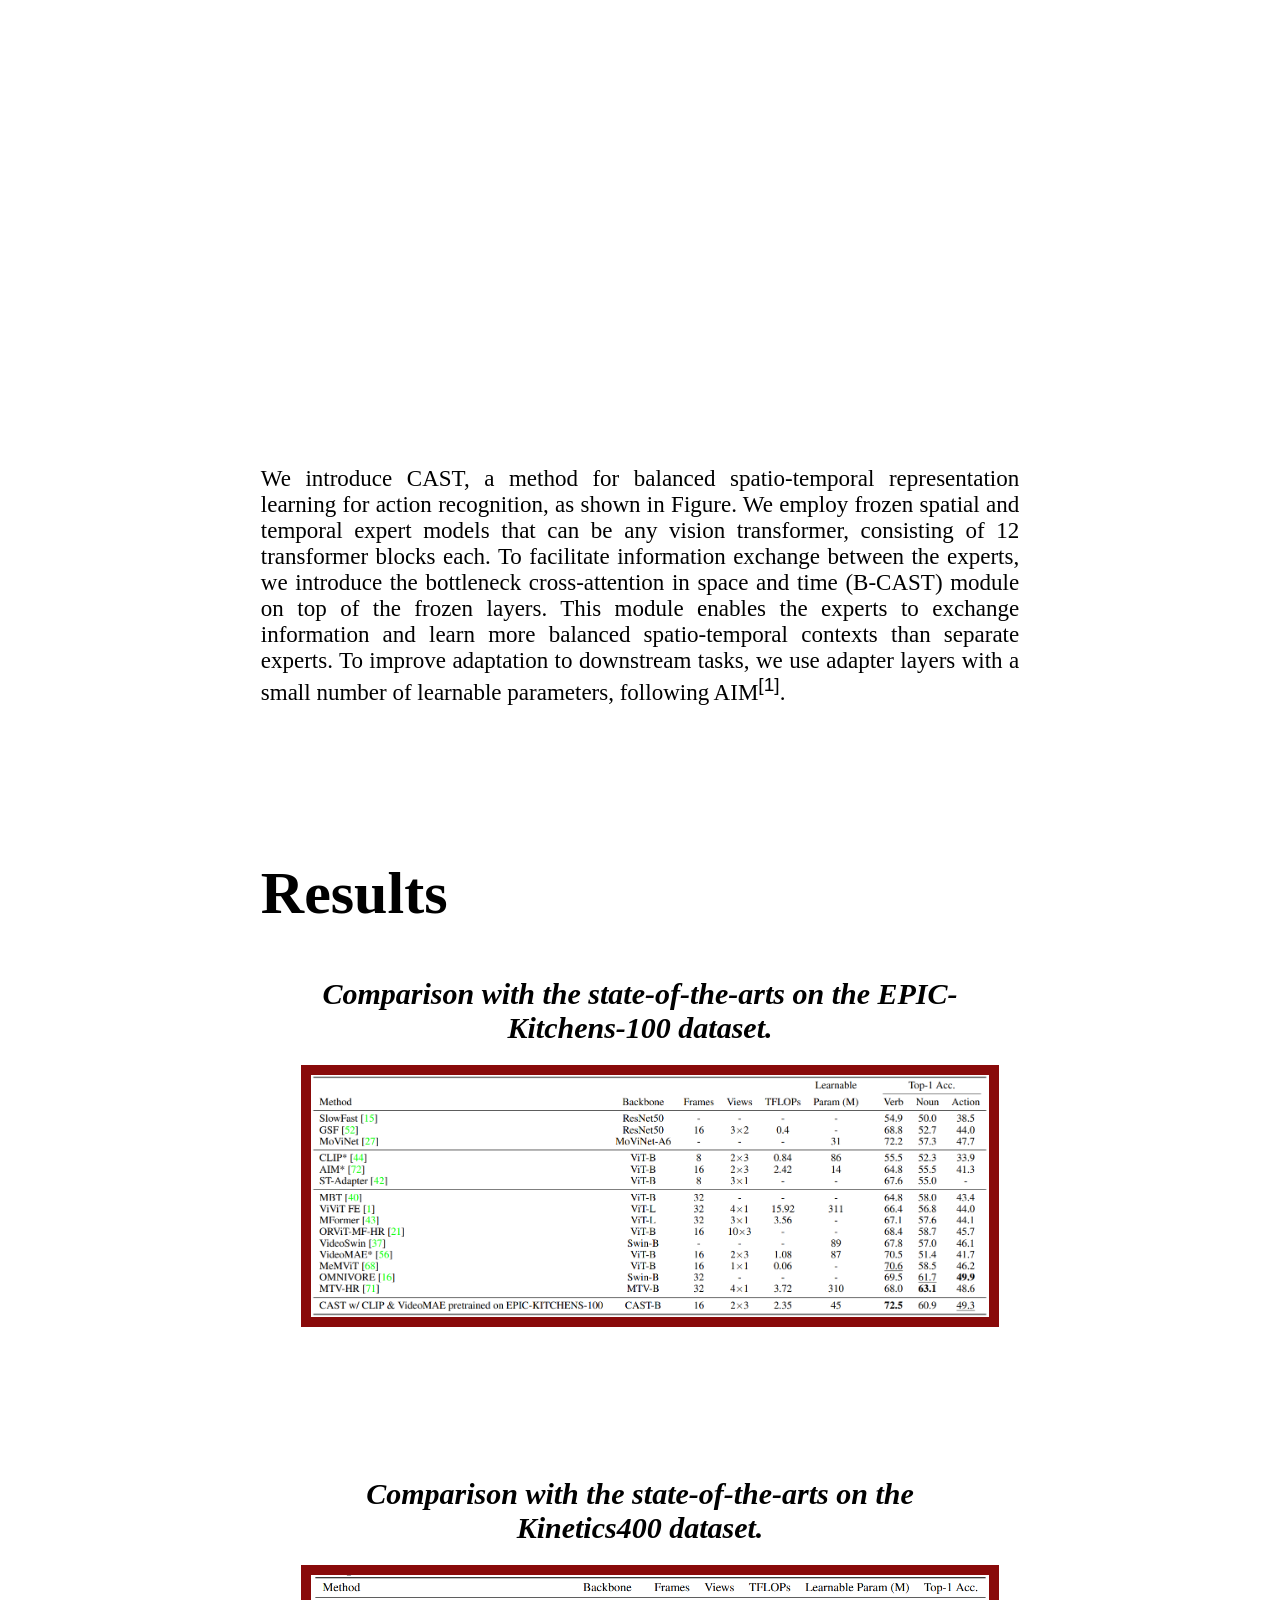
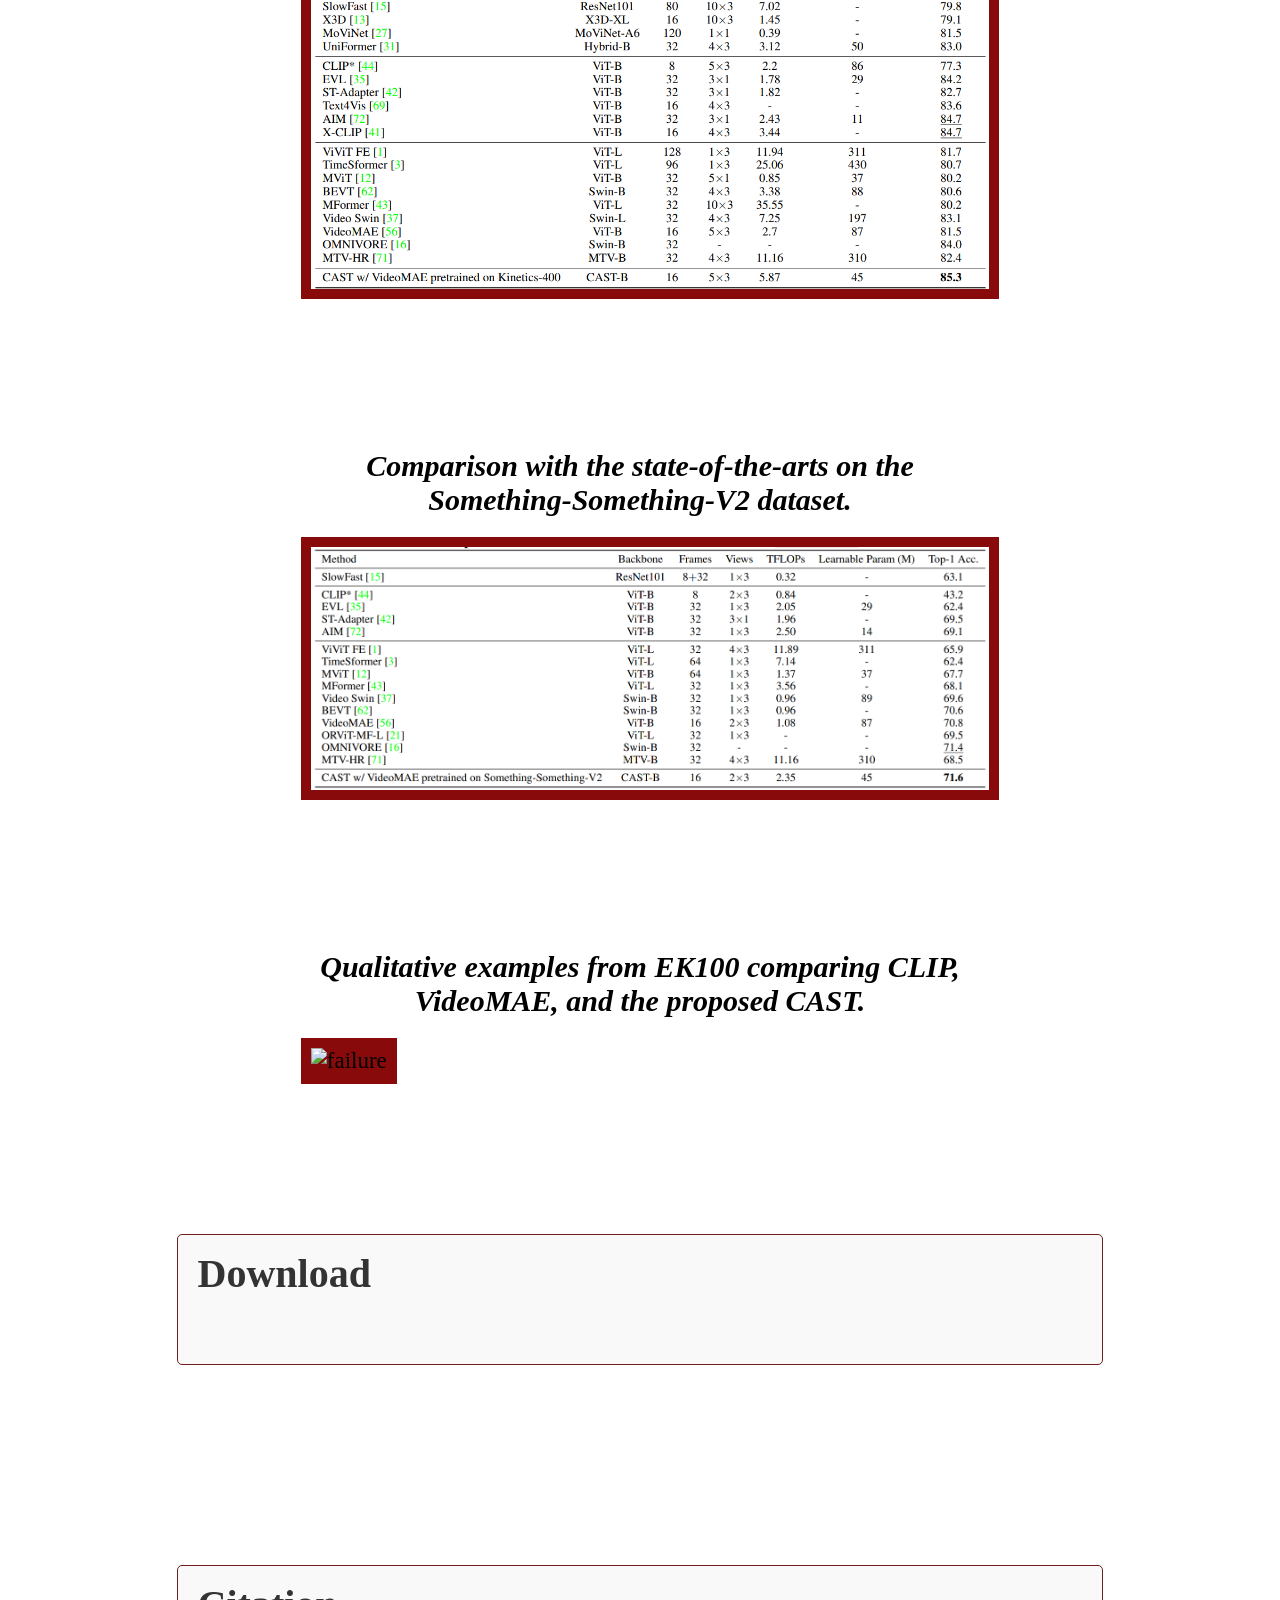
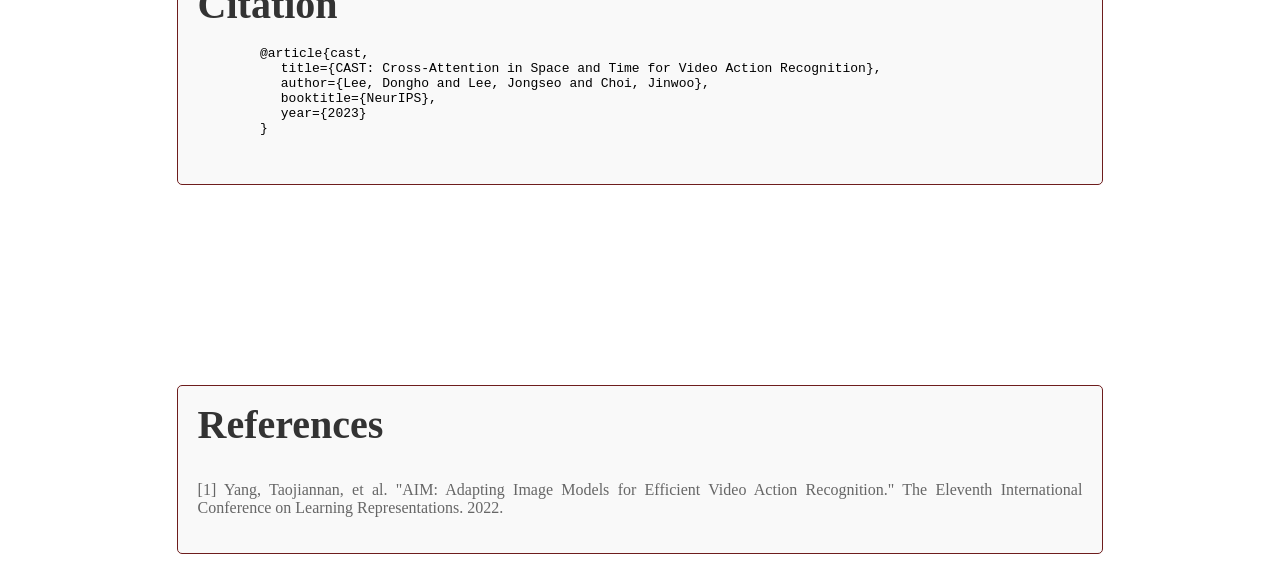
==== commit 1afe7ebc: "method gif add" ====
--- a/docs/index.html
+++ b/docs/index.html
@@ -2,7 +2,7 @@
 <html>
 
 <head>
-    <title>CAST:Cross-Attention in Space and Time<br>for Video Action Recognition</title>
+    <title>CAST:Cross-Attention in Space and Time for Video Action Recognition</title>
     <link rel="stylesheet" type="text/css" href="styles.css"> <!-- CSS 파일을 연결합니다 -->
     <meta name="author" content="Dongho Lee, Jongseo Lee, Jinwoo Choi">
     <link rel="stylesheet" href="https://cdnjs.cloudflare.com/ajax/libs/font-awesome/4.7.0/css/font-awesome.min.css">
@@ -21,7 +21,7 @@
                 <li><a href="#method">Method</a></li>
                 <li><a href="#results">Result</a></li>
                 <li><a href="#demo">Demo</a></li>
-                <li><a href="#links">Links</a></li>
+                <li><a href="#download">Download</a></li>
                 <li><a href="#citation">Citation</a></li>
                 <li><a href="#references">References</a></li>
                 <!-- <figure>
@@ -40,7 +40,7 @@
             <!-- 논문 내용을 이어서 작성합니다 -->
         </section>
         <section id="conference">
-            <h3>In Neural Information Processing Systems (NeurIPS), 2023</h3>
+            <h3>In Neural Information Processing Systems (NeurIPS 2023), New Orleans, USA</h3>
         </section>
         <p class="authors">
             <a href="https://github.com/potatowarriors/" id="dongho">Dongho Lee<sup>†</sup></a>,
@@ -64,7 +64,7 @@
     <!-- Abstract 문단 추가 -->
     <section id="Home_link">
         <ul>
-            <a href="https://github.com/khuvll/CAST"><i class="fa fa-github"></i> GitHub</a>
+            <a href="https://github.com/KHU-VLL/CAST"><i class="fa fa-github"></i> GitHub</a>
             <a href="https://vll.khu.ac.kr/"><i class="fa fa-globe"></i> Lab homepage</a>
         </ul>
     </section>
@@ -131,8 +131,13 @@
         <!-- 첫 번째 그림 및 내용 -->
         <!-- 그림 추가: 이미지 파일 경로를 src에 설정 -->
         <figure>
-            <img src="figure/model.jpg" alt="model_figure" class="model">
-            <figcaption><strong> Overview of CAST.</strong></figcaption>
+            <!-- <img src="figure/ezgif.com-video-to-gif.gif" alt="model_figure" class="model">
+            <figcaption><strong> Overview of CAST.</strong></figcaption> -->
+            <video width="900" autoplay loop>
+                <source src="figure/model_animation.mp4" type="video/mp4">
+                Your browser does not support the video tag.
+            </video>
+            
         </figure>
         <p>We introduce CAST, a method for balanced spatio-temporal representation learning for action recognition, as
             shown in Figure. We employ frozen spatial and temporal expert models that can be any
@@ -180,7 +185,11 @@
             </li>
         </ul>
     </section> -->
-    
+    <section id="download">
+        <h1>Download</h1>
+        <p style="font-family: monospace; font-size: 1em; white-space: pre;">
+        </p>
+    </section>
     
   <section id="citation">
     <h1>Citation</h1>
--- a/docs/styles.css
+++ b/docs/styles.css
@@ -245,7 +245,7 @@
 #method figure figcaption {
     margin-top: 0px;
     margin-bottom: 40px;
-
+    max-width: 100%;
     font-size:30px;
     text-align: center;
 }
@@ -443,3 +443,25 @@
     background-color: #993030; /* 호버 상태에서 배경 색상 변경 */
     color: #fff; /* 호버 상태에서 텍스트 색상 변경 */
 }
+
+#download {
+    background-color: #f9f9f9;
+    max-width: 70%;
+    padding: 20px;
+    border: 1px solid #6e1d1d;
+    margin: 40px auto;
+    margin-bottom: 200px;
+    border-radius: 5px;
+}
+#download h1 {
+    margin-top: -5px;
+
+    font-size: 40px;
+    color: #333;
+}
+#download p {
+    margin-top: -30px;
+
+    /* font-size: 16px; */
+    color: #000000;
+}
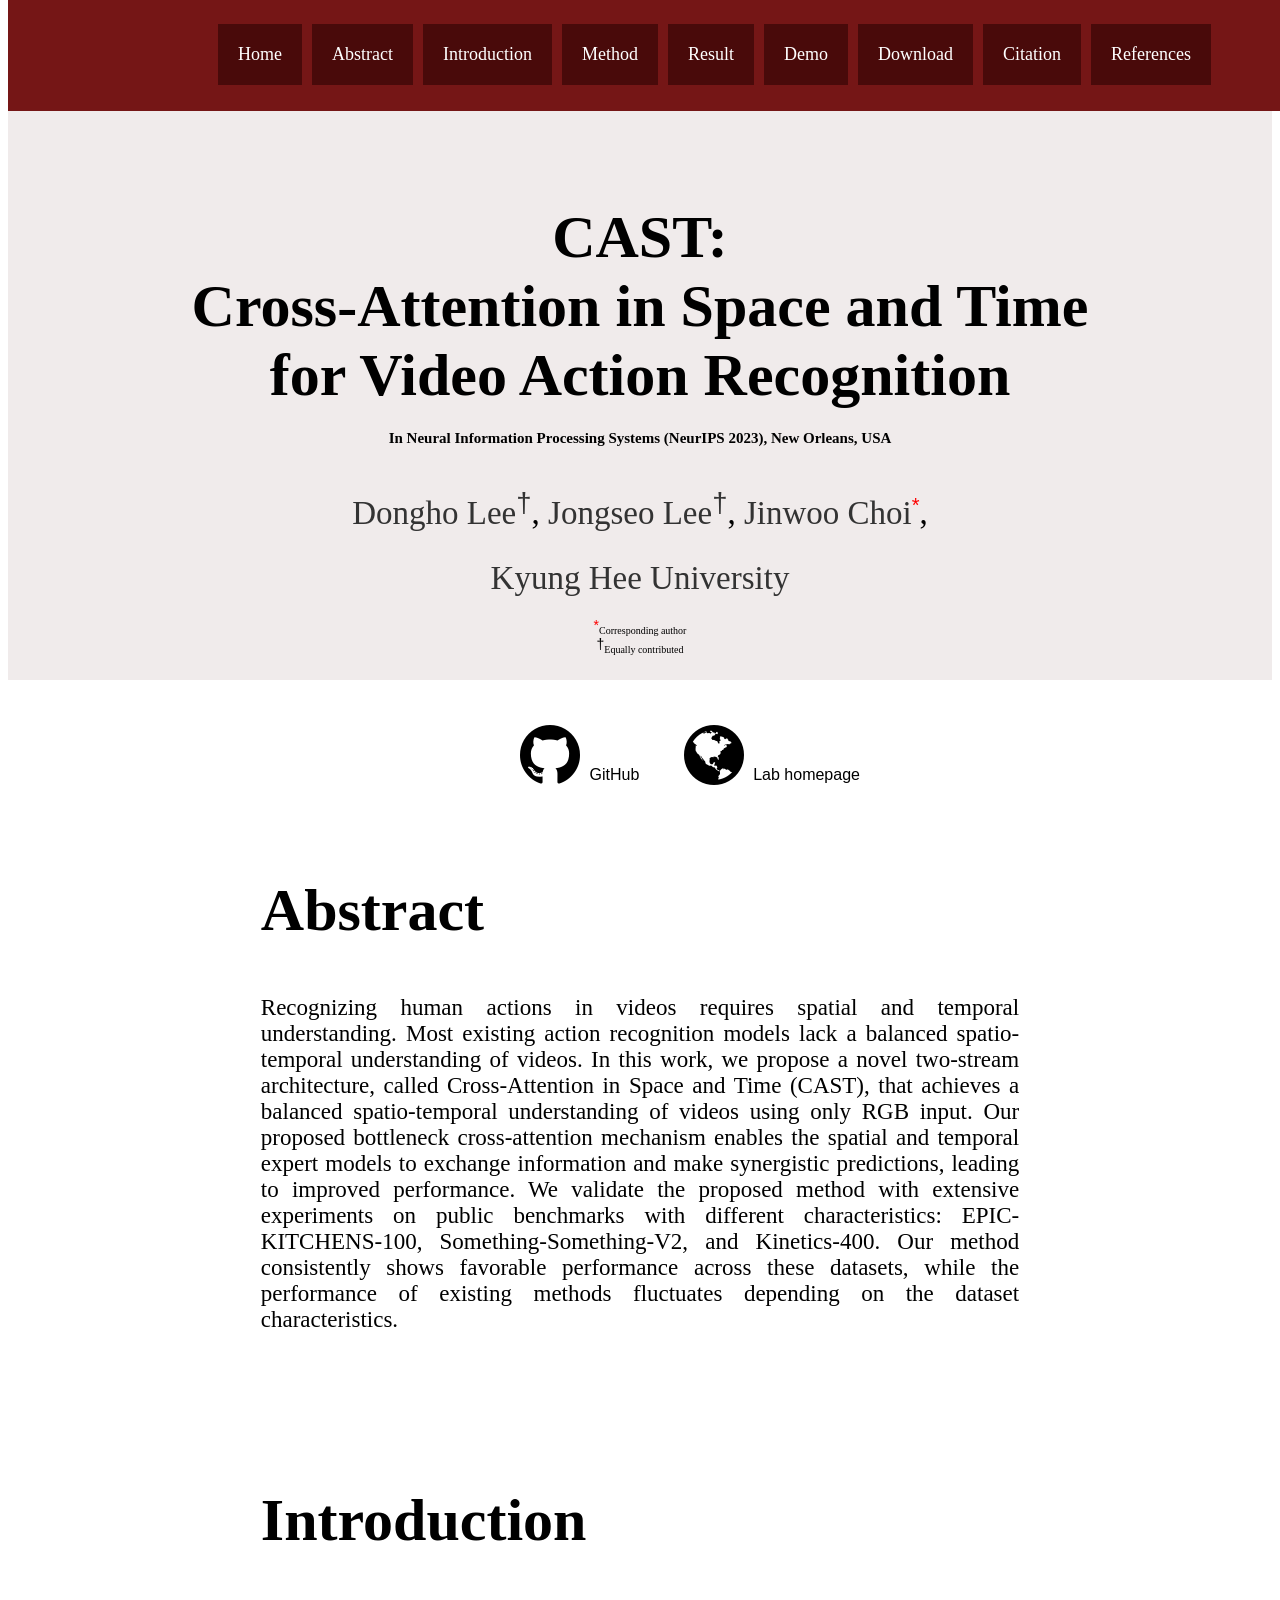
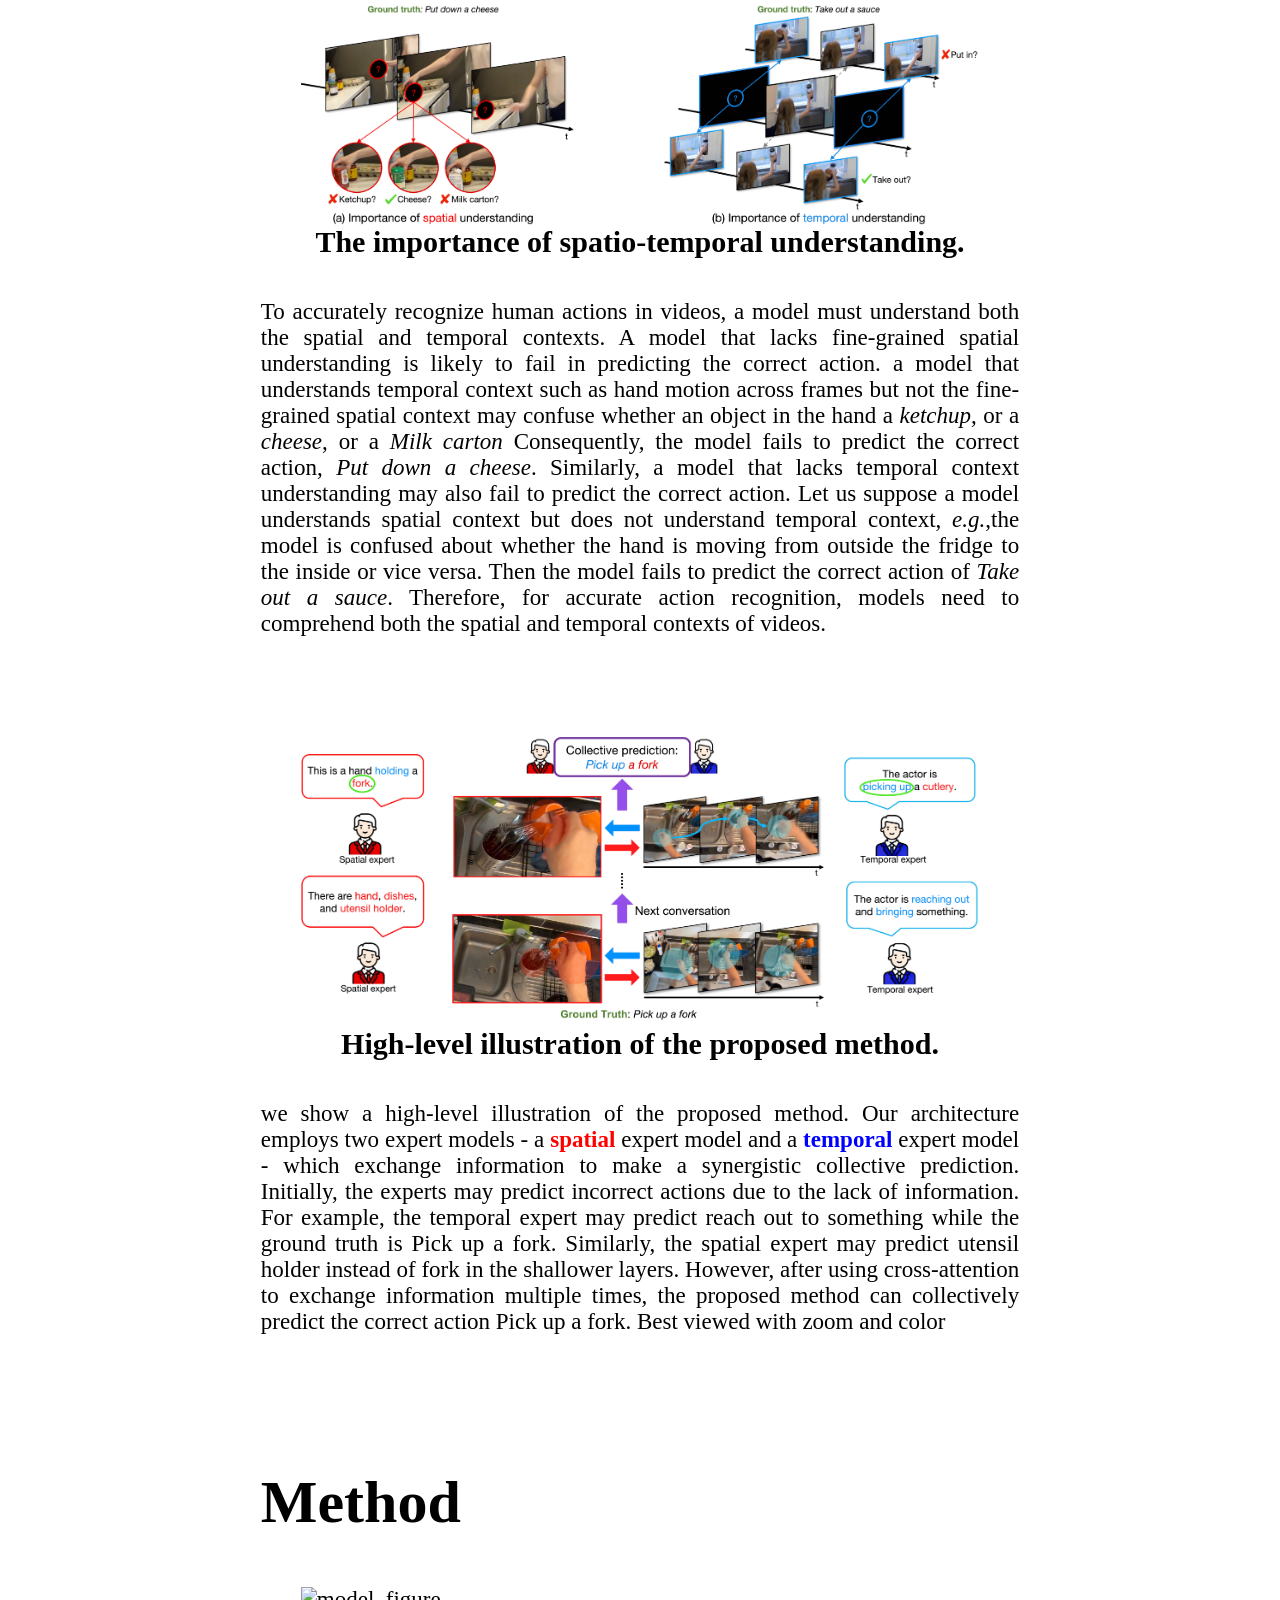
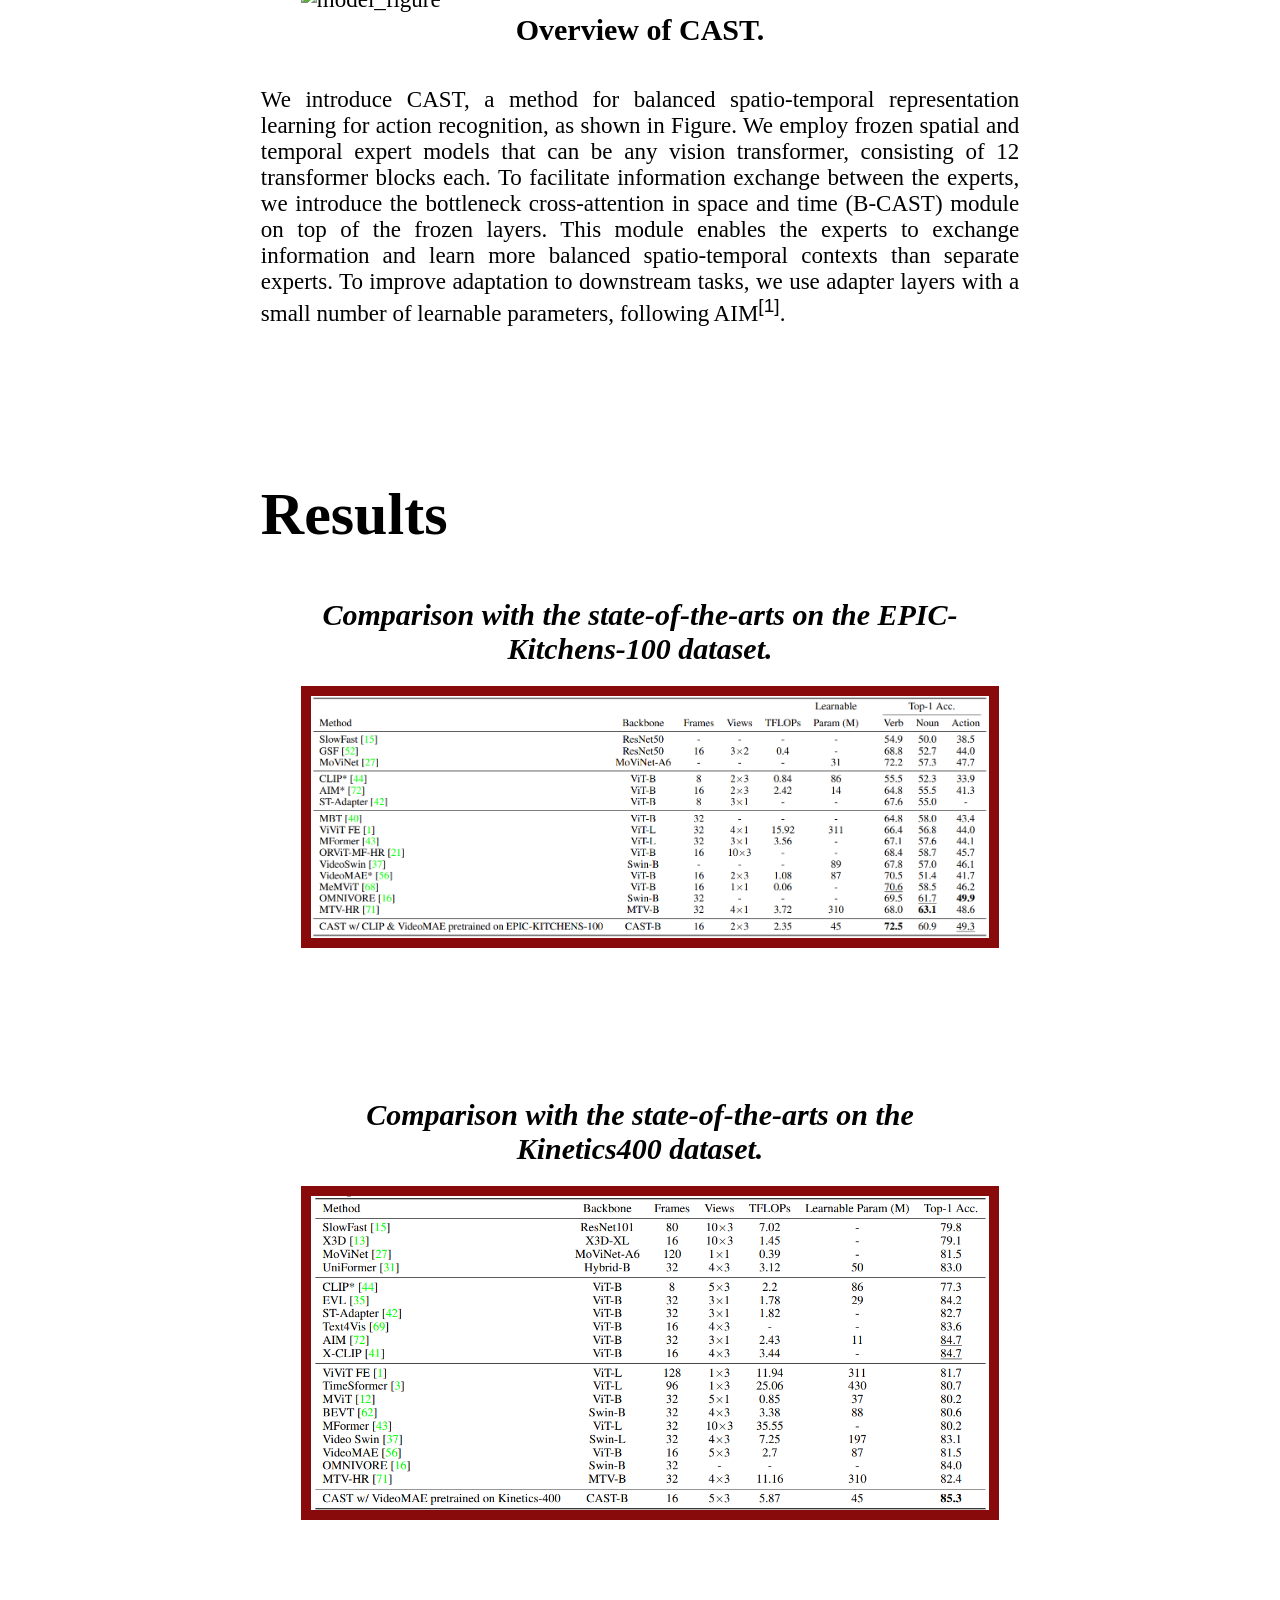
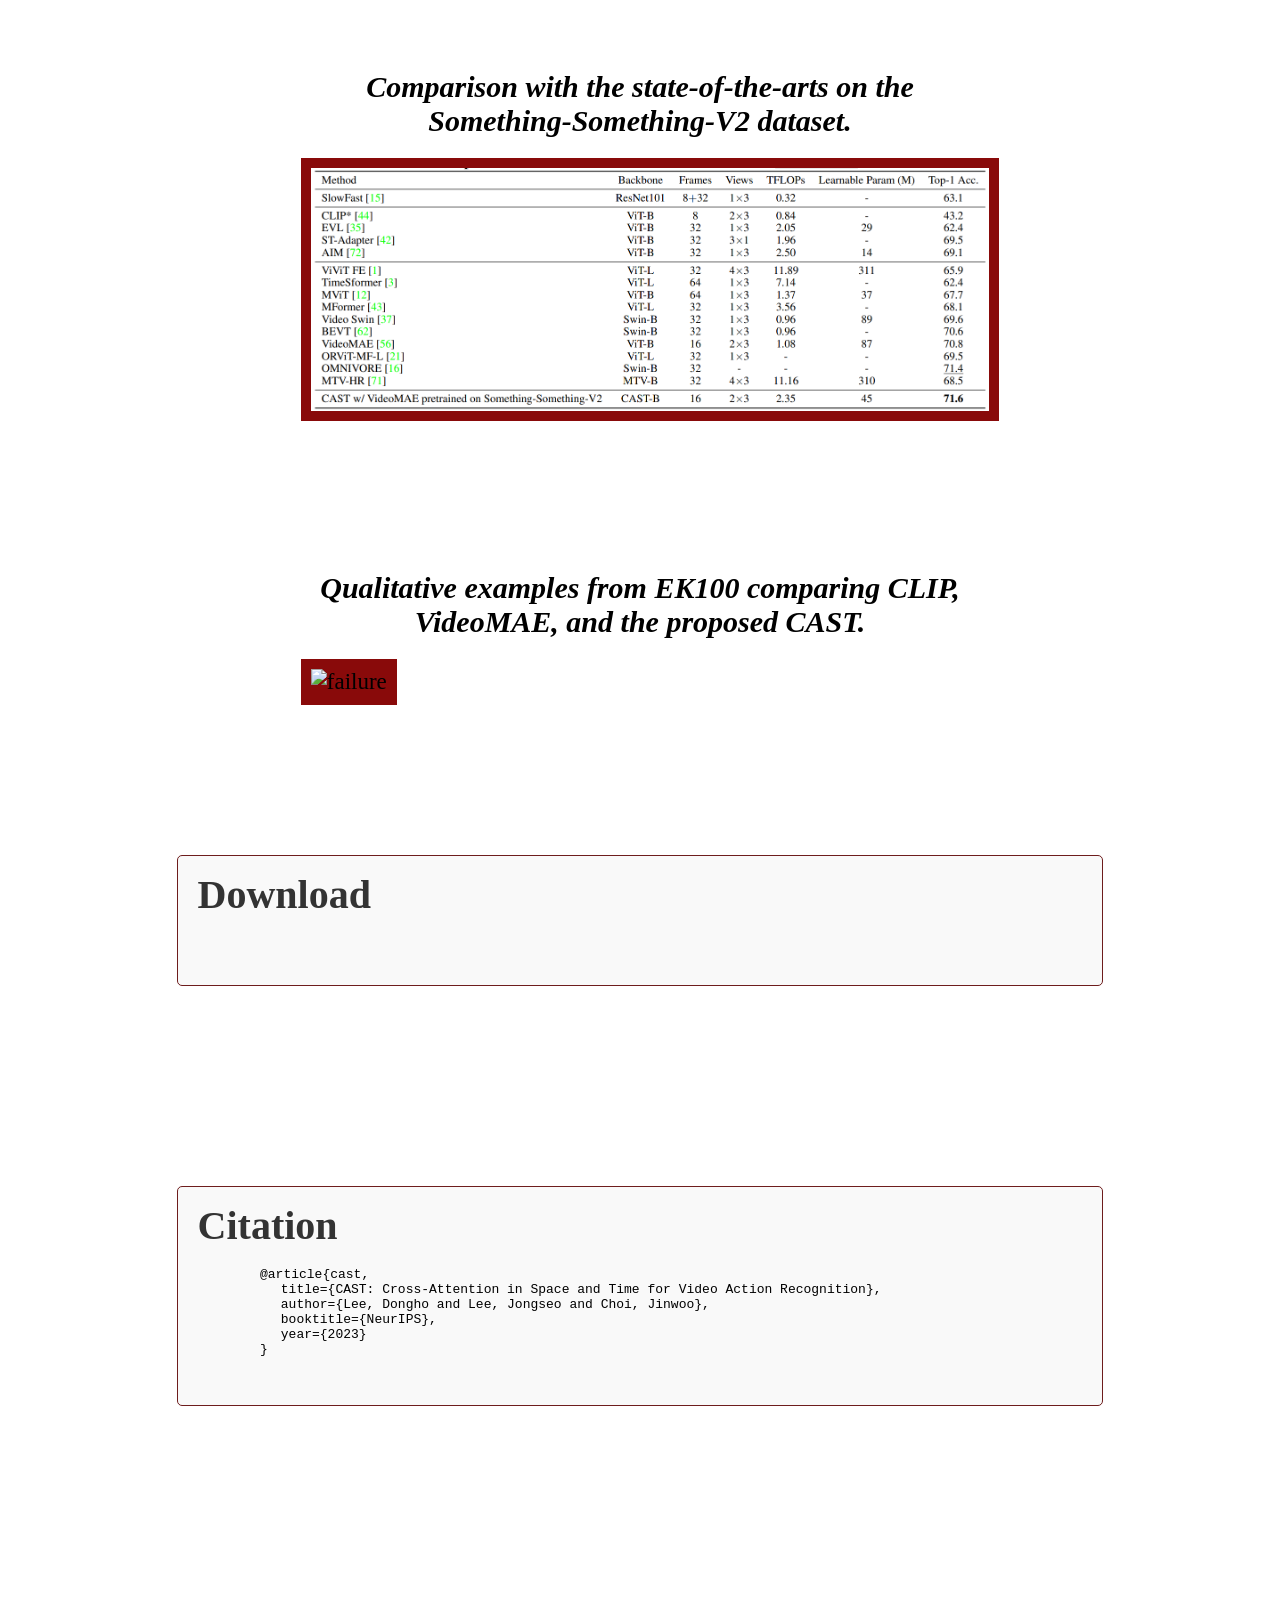
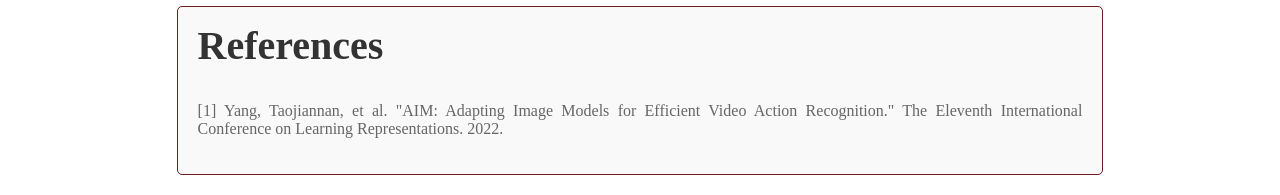
==== commit c70d27aa: "remove gif" ====
--- a/docs/index.html
+++ b/docs/index.html
@@ -131,12 +131,12 @@
         <!-- 첫 번째 그림 및 내용 -->
         <!-- 그림 추가: 이미지 파일 경로를 src에 설정 -->
         <figure>
-            <!-- <img src="figure/ezgif.com-video-to-gif.gif" alt="model_figure" class="model">
-            <figcaption><strong> Overview of CAST.</strong></figcaption> -->
-            <video width="900" autoplay loop>
-                <source src="figure/model_animation.mp4" type="video/mp4">
-                Your browser does not support the video tag.
-            </video>
+            <img src="./figure/model.jpg" alt="model_figure" class="model">
+             <figcaption><strong> Overview of CAST.</strong></figcaption> 
+            <!-- <video width="900" autoplay loop> -->
+                <!-- <source src="figure/model_animation.mp4" type="video/mp4"> -->
+                <!-- Your browser does not support the video tag. -->
+            <!-- </video> -->
             
         </figure>
         <p>We introduce CAST, a method for balanced spatio-temporal representation learning for action recognition, as
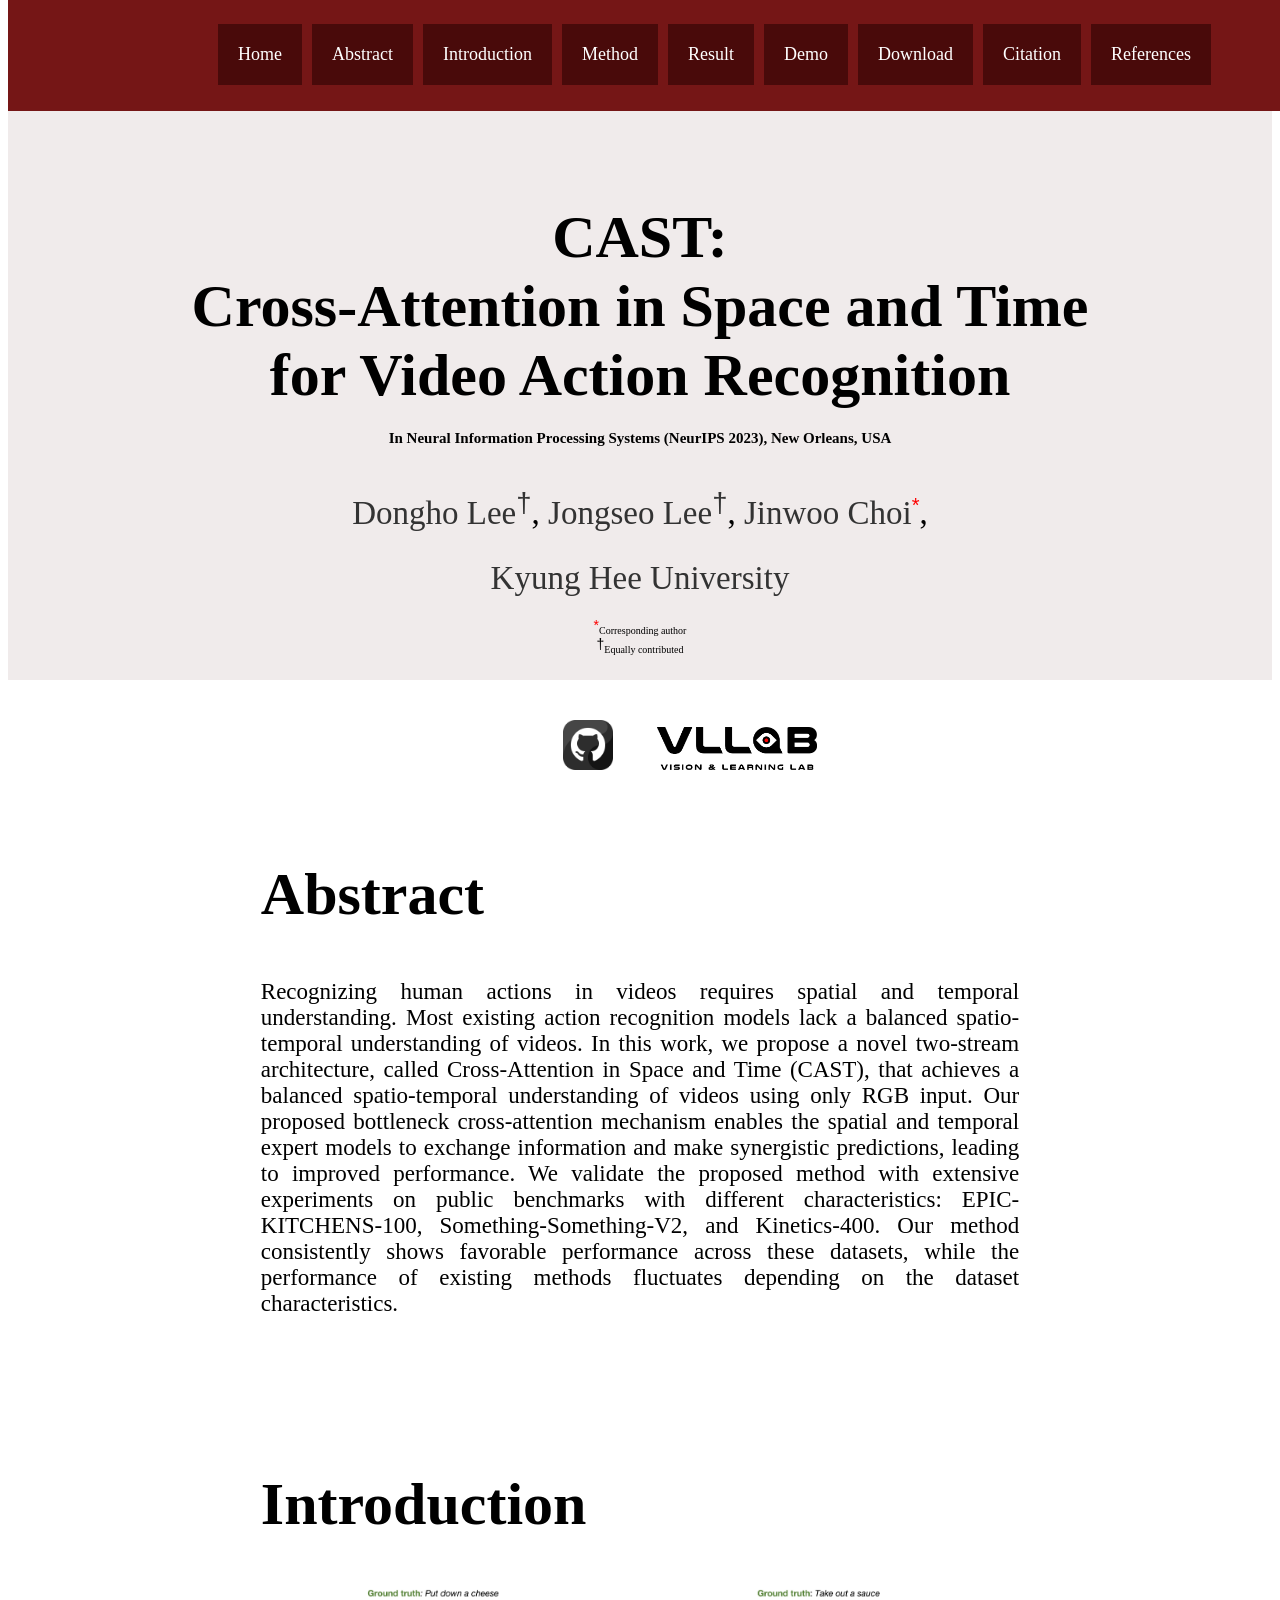
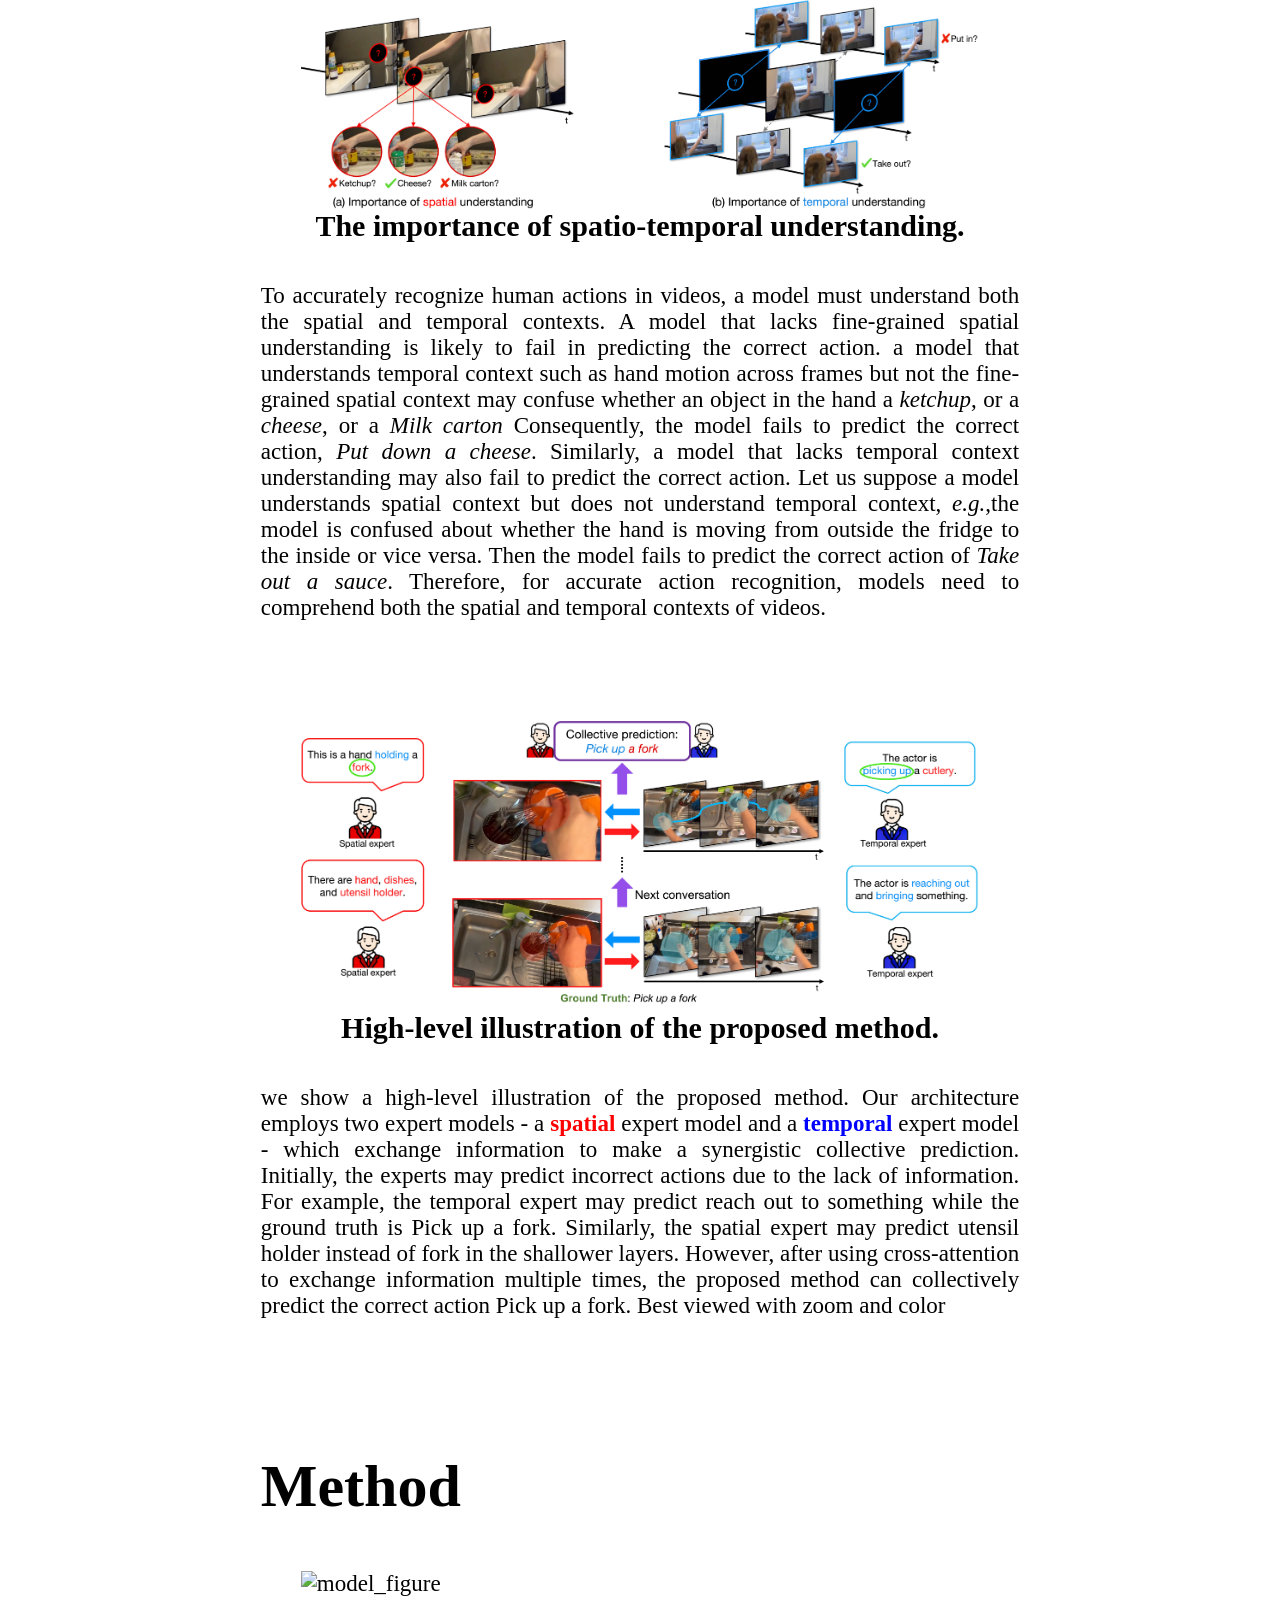
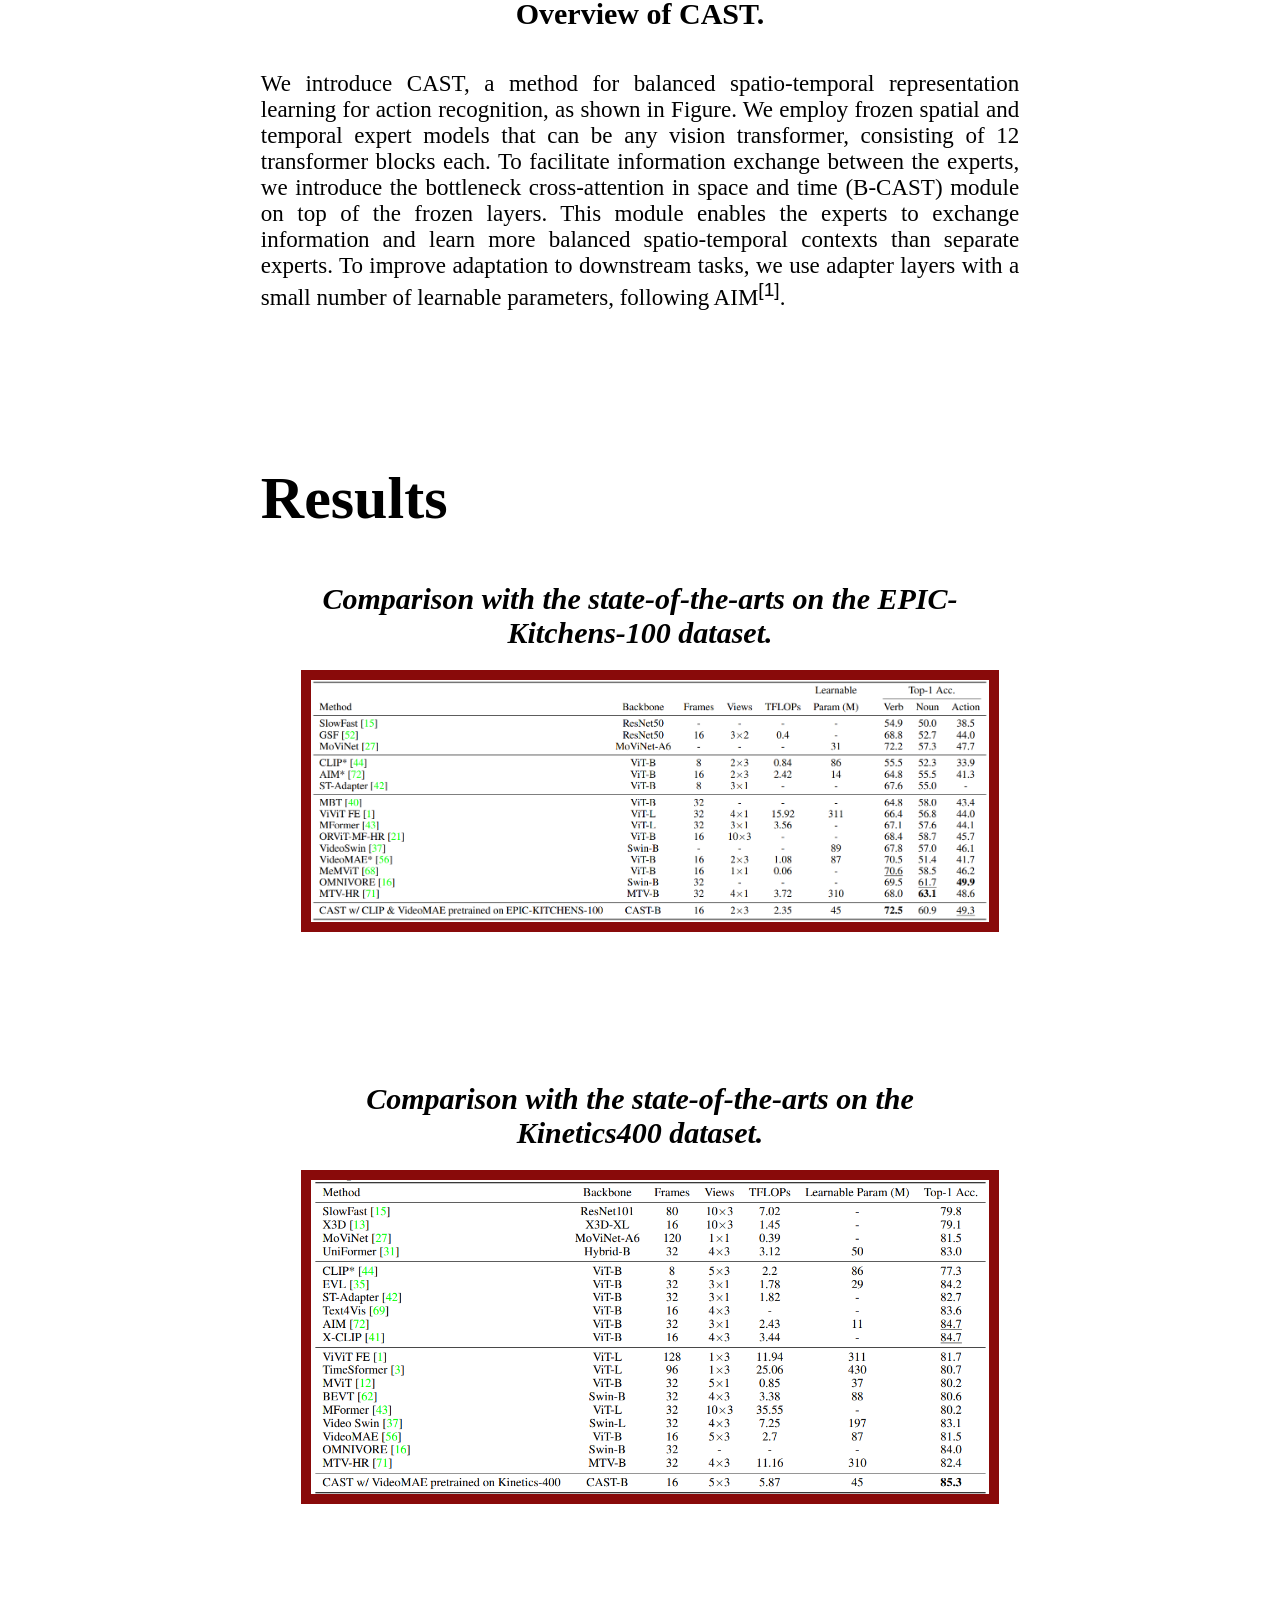
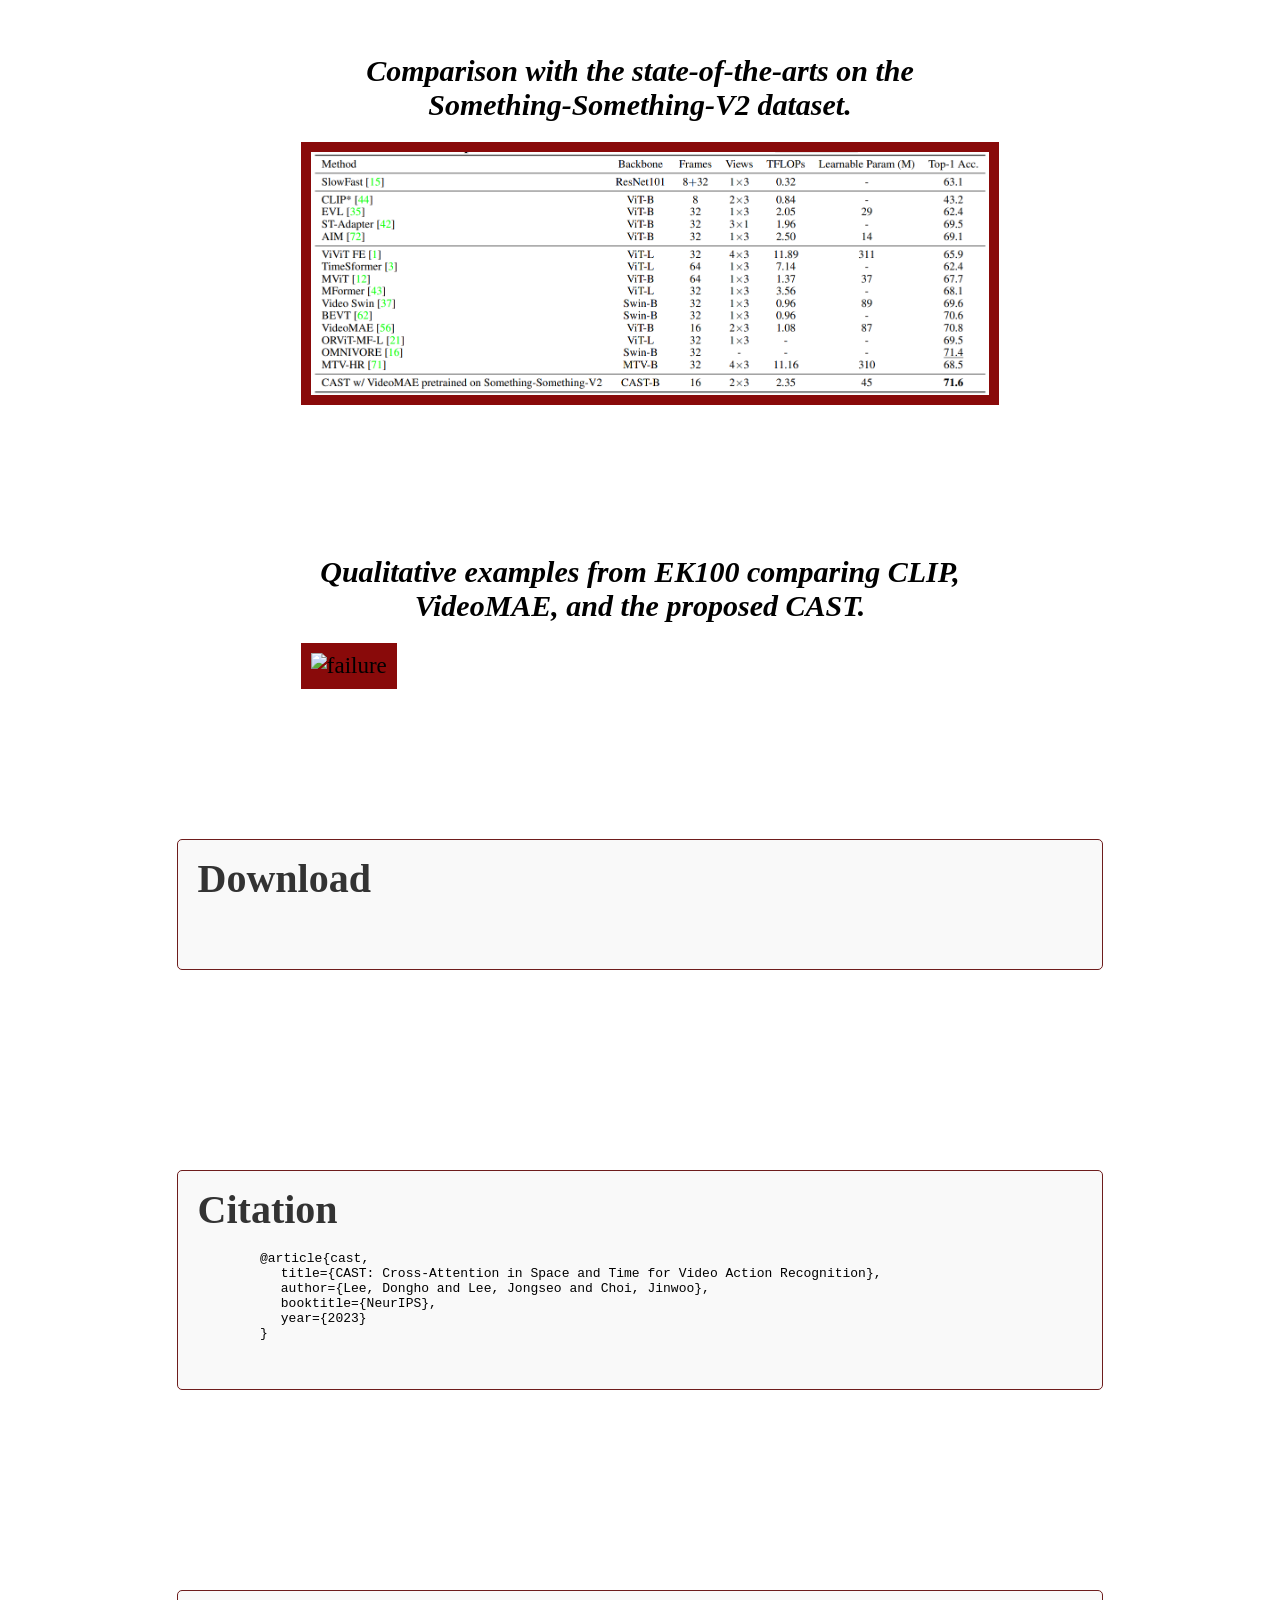
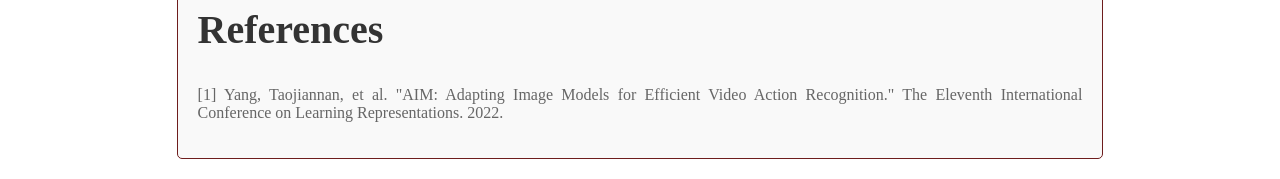
==== commit 90558128: "Lab logo" ====
--- a/docs/index.html
+++ b/docs/index.html
@@ -34,6 +34,7 @@
 
     <div class="author_information">
 
+
         <div class="container"></div>
         <section id="paper">
             <h2>CAST:<br>Cross-Attention in Space and Time<br>for Video Action Recognition</h2>
@@ -50,6 +51,7 @@
         </p>
         <p class="authors">
             <a href="https://www.khu.ac.kr/eng/main/index.do">Kyung Hee University <sup></sup></a>
+
             
         </p>
 
@@ -64,8 +66,11 @@
     <!-- Abstract 문단 추가 -->
     <section id="Home_link">
         <ul>
-            <a href="https://github.com/KHU-VLL/CAST"><i class="fa fa-github"></i> GitHub</a>
-            <a href="https://vll.khu.ac.kr/"><i class="fa fa-globe"></i> Lab homepage</a>
+            <!-- <a href="https://github.com/KHU-VLL/CAST"><i class="fa fa-github"></i> </a> -->
+            <a href="https://github.com/KHU-VLL/CAST"><img src="./figure/github.png" width="50"> </a>
+      
+                <!-- <a href="https://vll.khu.ac.kr/"><i class="fa fa-globe"></i><img src="./figure/VLL_Logo.png" width="150"></a> -->
+                <a href="https://vll.khu.ac.kr/"><img src="./figure/VLL_Logo.png" width="160"></a>
         </ul>
     </section>
     <section id="abstract">
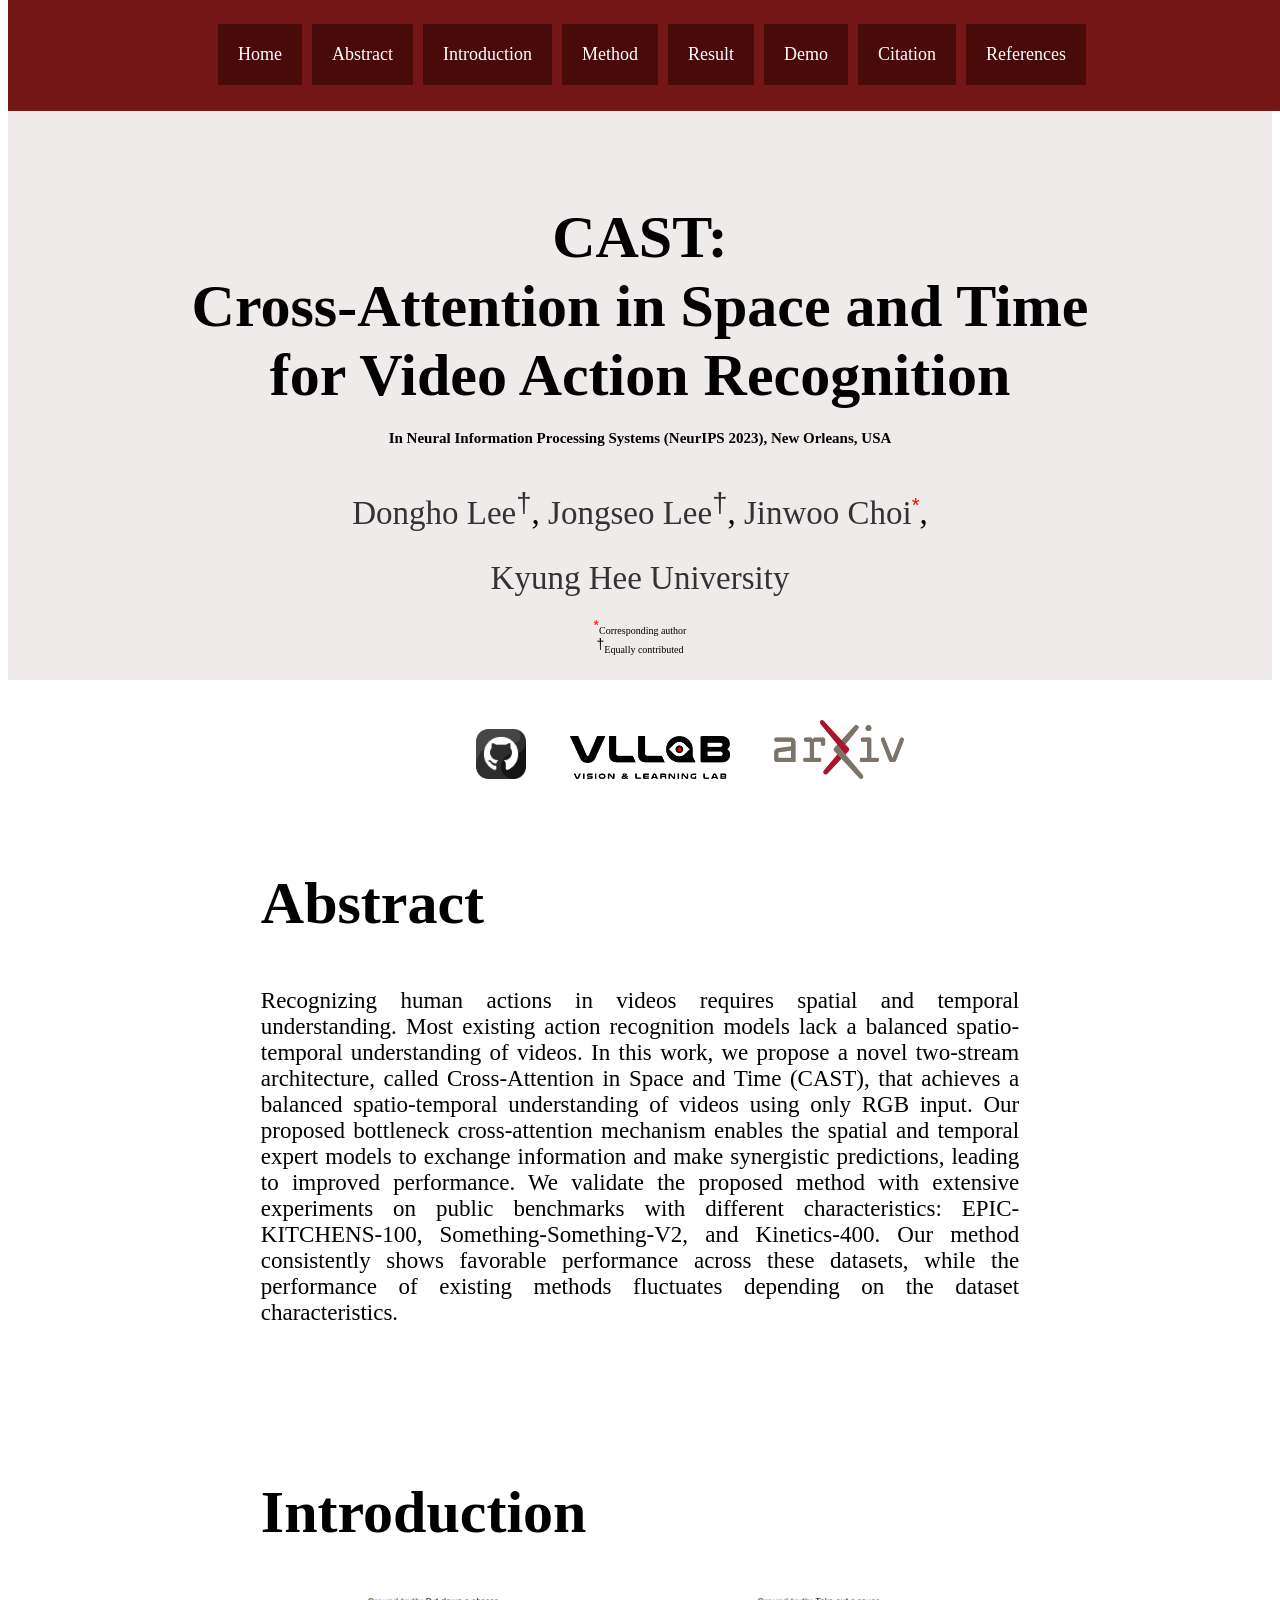
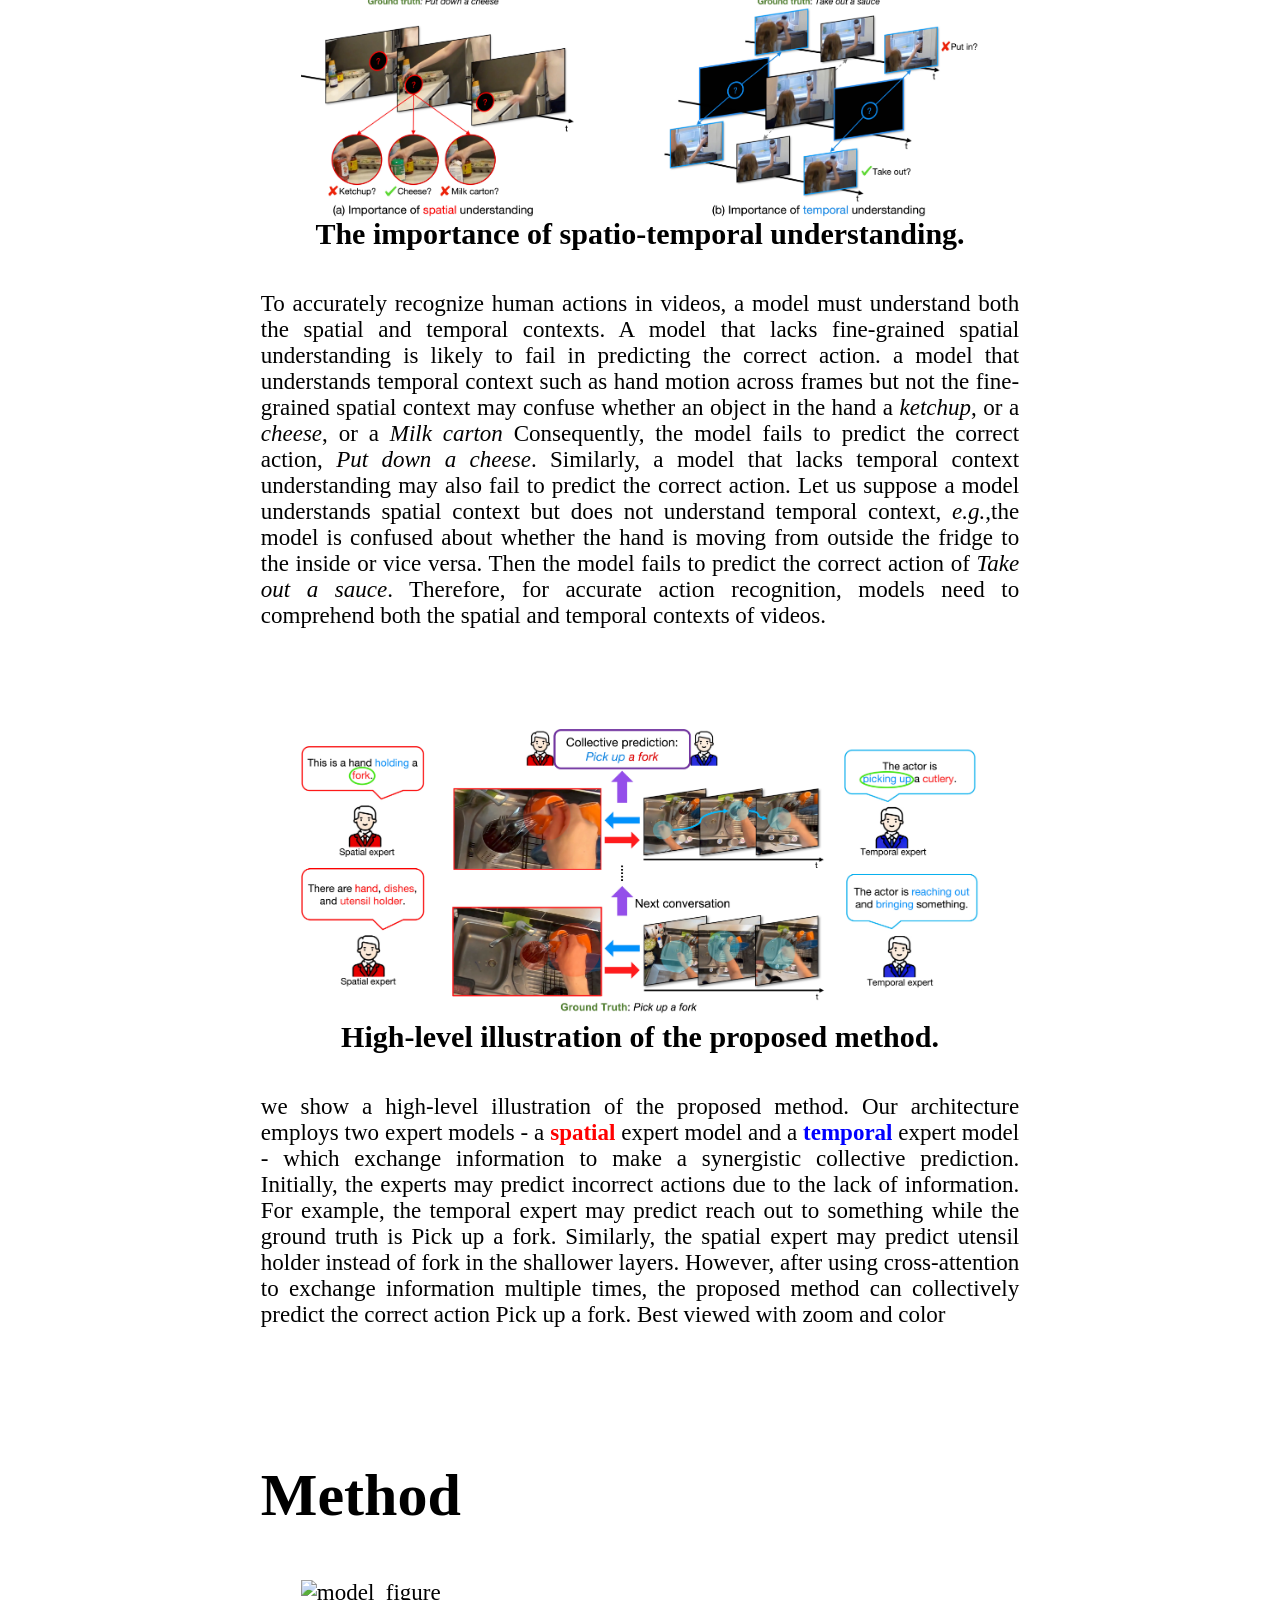
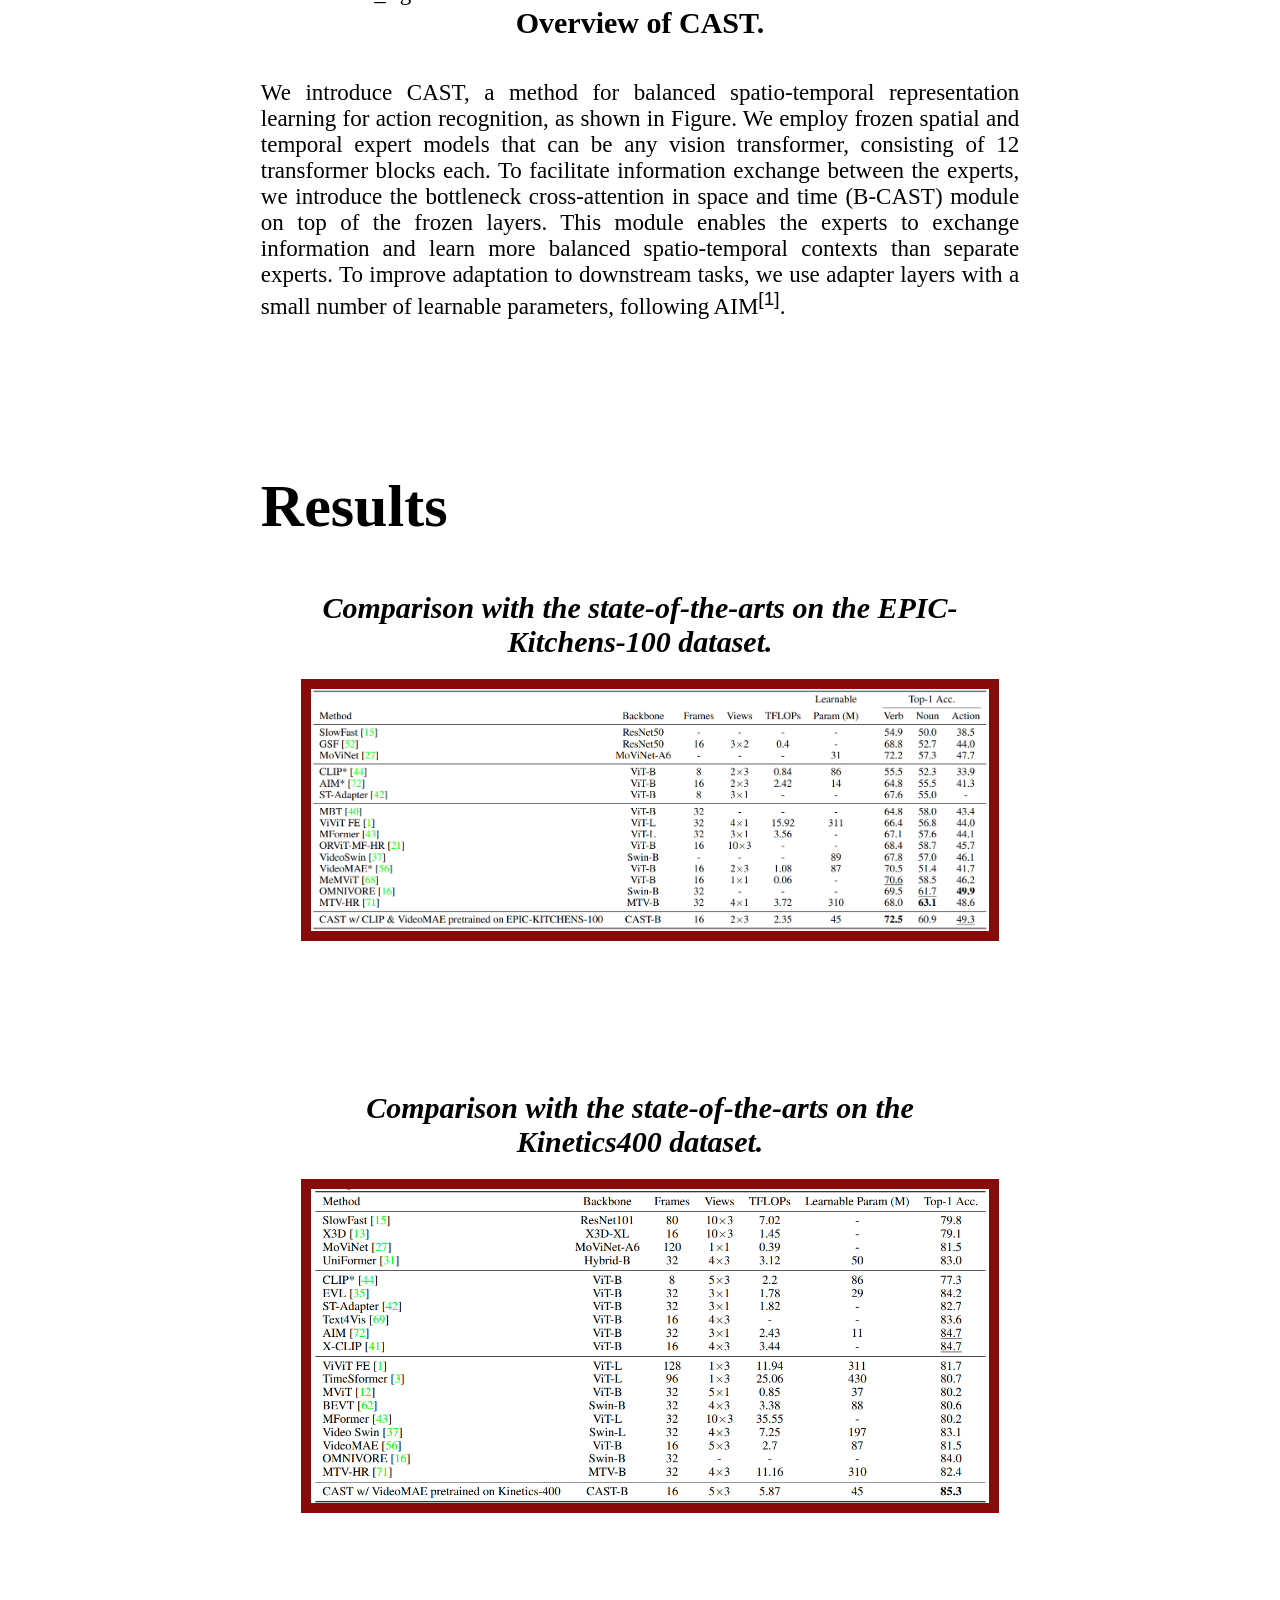
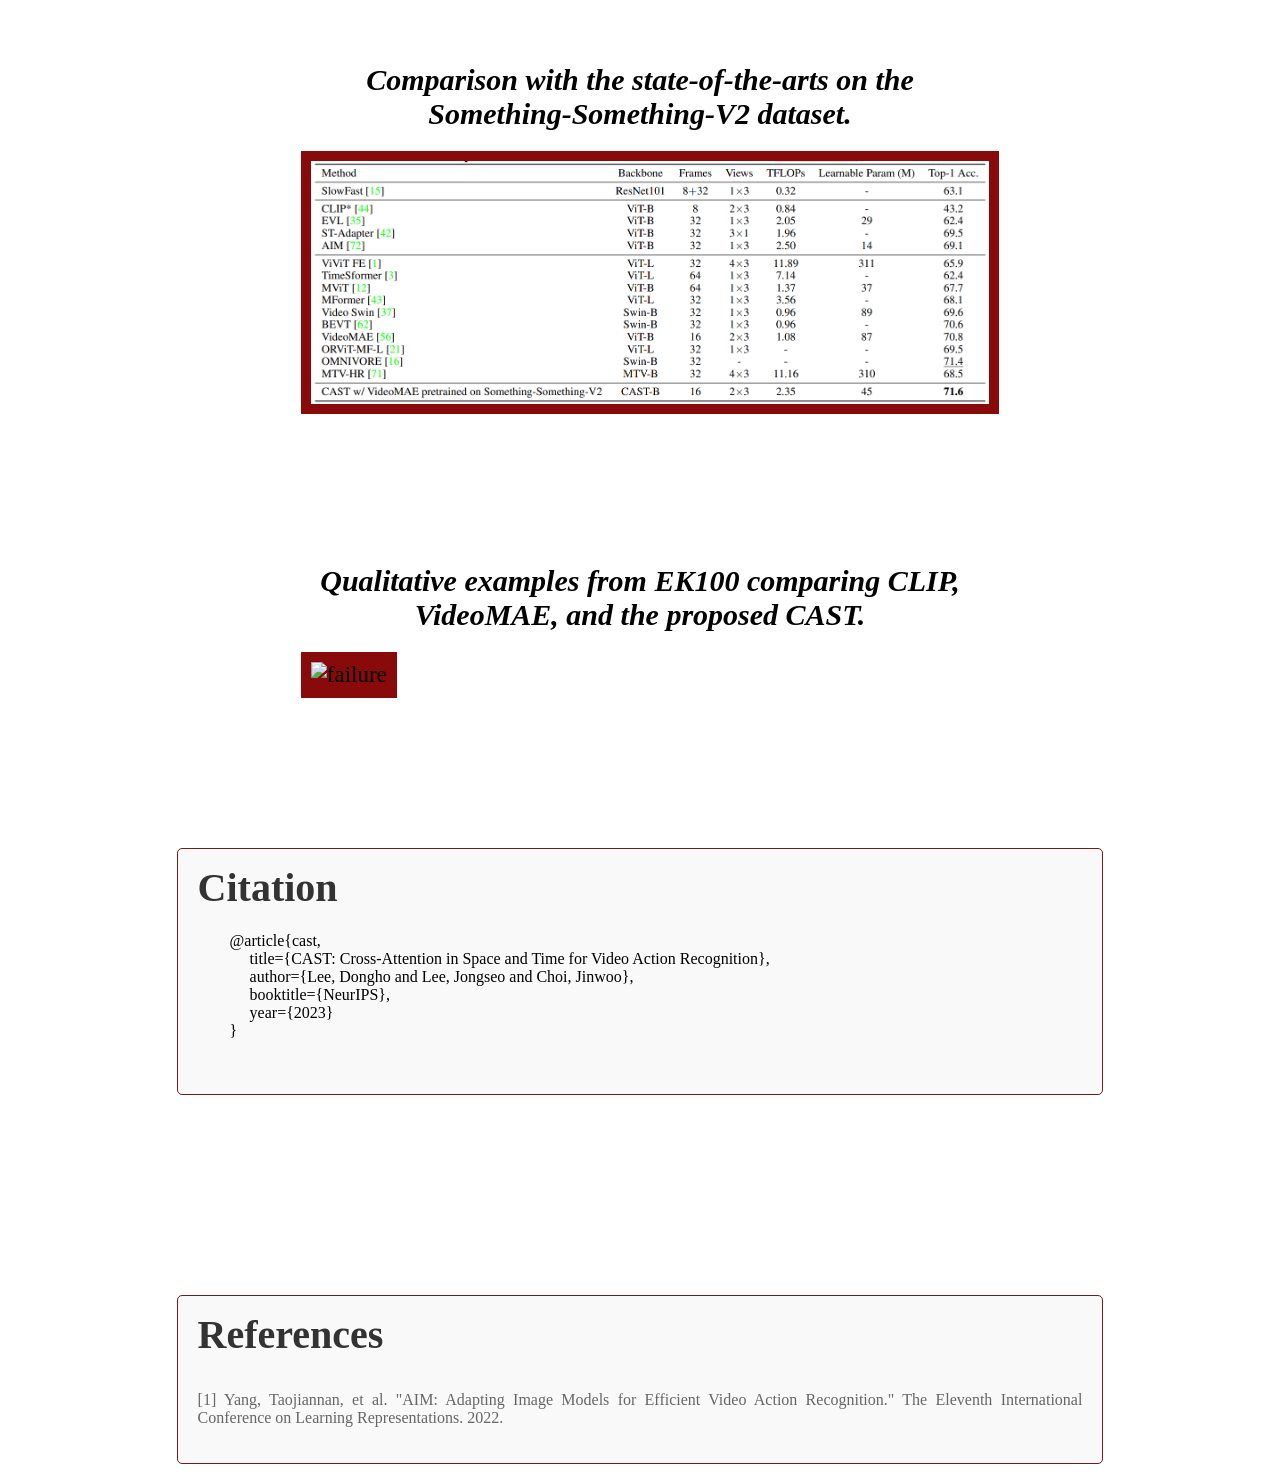
==== commit 9f0392ad: "Arxiv link" ====
--- a/docs/index.html
+++ b/docs/index.html
@@ -21,7 +21,6 @@
                 <li><a href="#method">Method</a></li>
                 <li><a href="#results">Result</a></li>
                 <li><a href="#demo">Demo</a></li>
-                <li><a href="#download">Download</a></li>
                 <li><a href="#citation">Citation</a></li>
                 <li><a href="#references">References</a></li>
                 <!-- <figure>
@@ -71,6 +70,7 @@
       
                 <!-- <a href="https://vll.khu.ac.kr/"><i class="fa fa-globe"></i><img src="./figure/VLL_Logo.png" width="150"></a> -->
                 <a href="https://vll.khu.ac.kr/"><img src="./figure/VLL_Logo.png" width="160"></a>
+               <a href="https://arxiv.org/abs/2311.18825"><img src="./figure/arxiv-logo.png" width="130"></a>
         </ul>
     </section>
     <section id="abstract">
@@ -190,15 +190,10 @@
             </li>
         </ul>
     </section> -->
-    <section id="download">
-        <h1>Download</h1>
-        <p style="font-family: monospace; font-size: 1em; white-space: pre;">
-        </p>
-    </section>
     
   <section id="citation">
     <h1>Citation</h1>
-    <p style="font-family: monospace; font-size: 1em; white-space: pre;">
+    <p style="font-size: 1em; white-space: pre;">
         @article{cast,
         &emsp; title={CAST: Cross-Attention in Space and Time for Video Action Recognition},
         &emsp; author={Lee, Dongho and Lee, Jongseo and Choi, Jinwoo},
